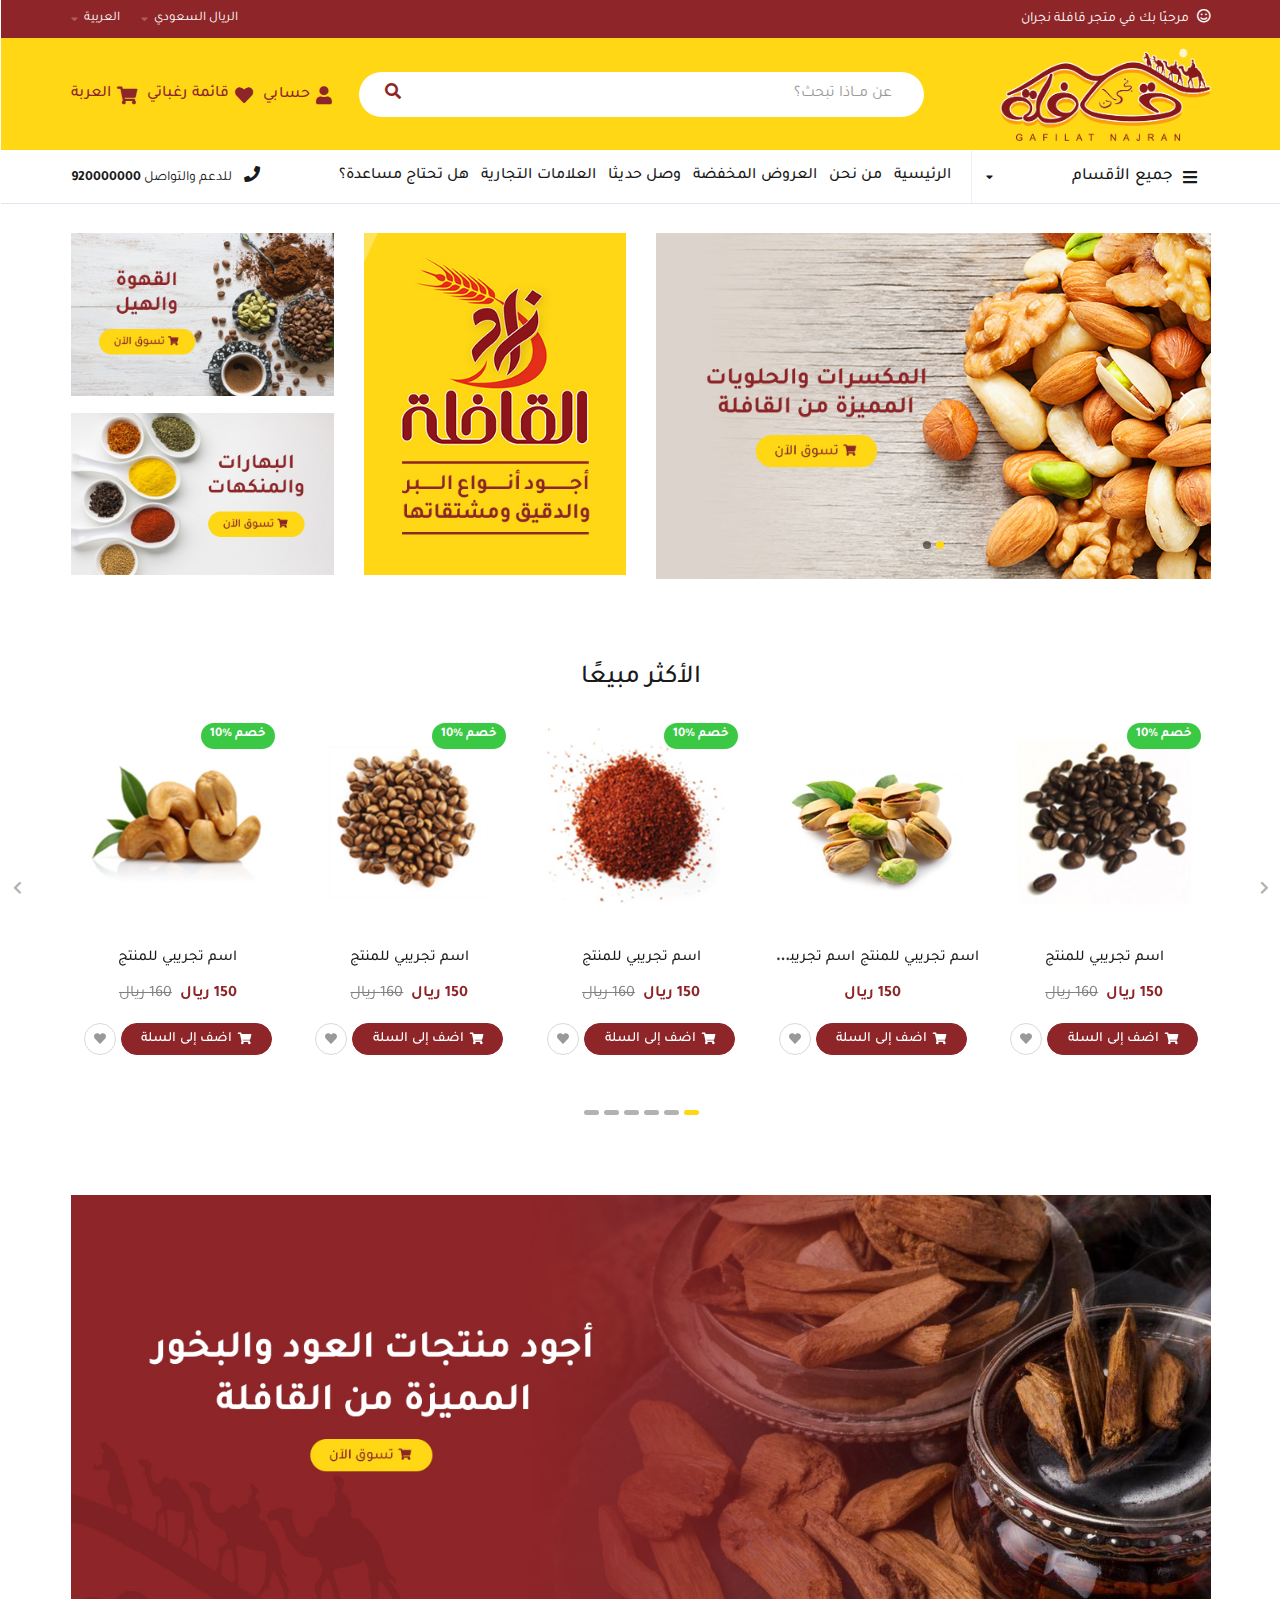
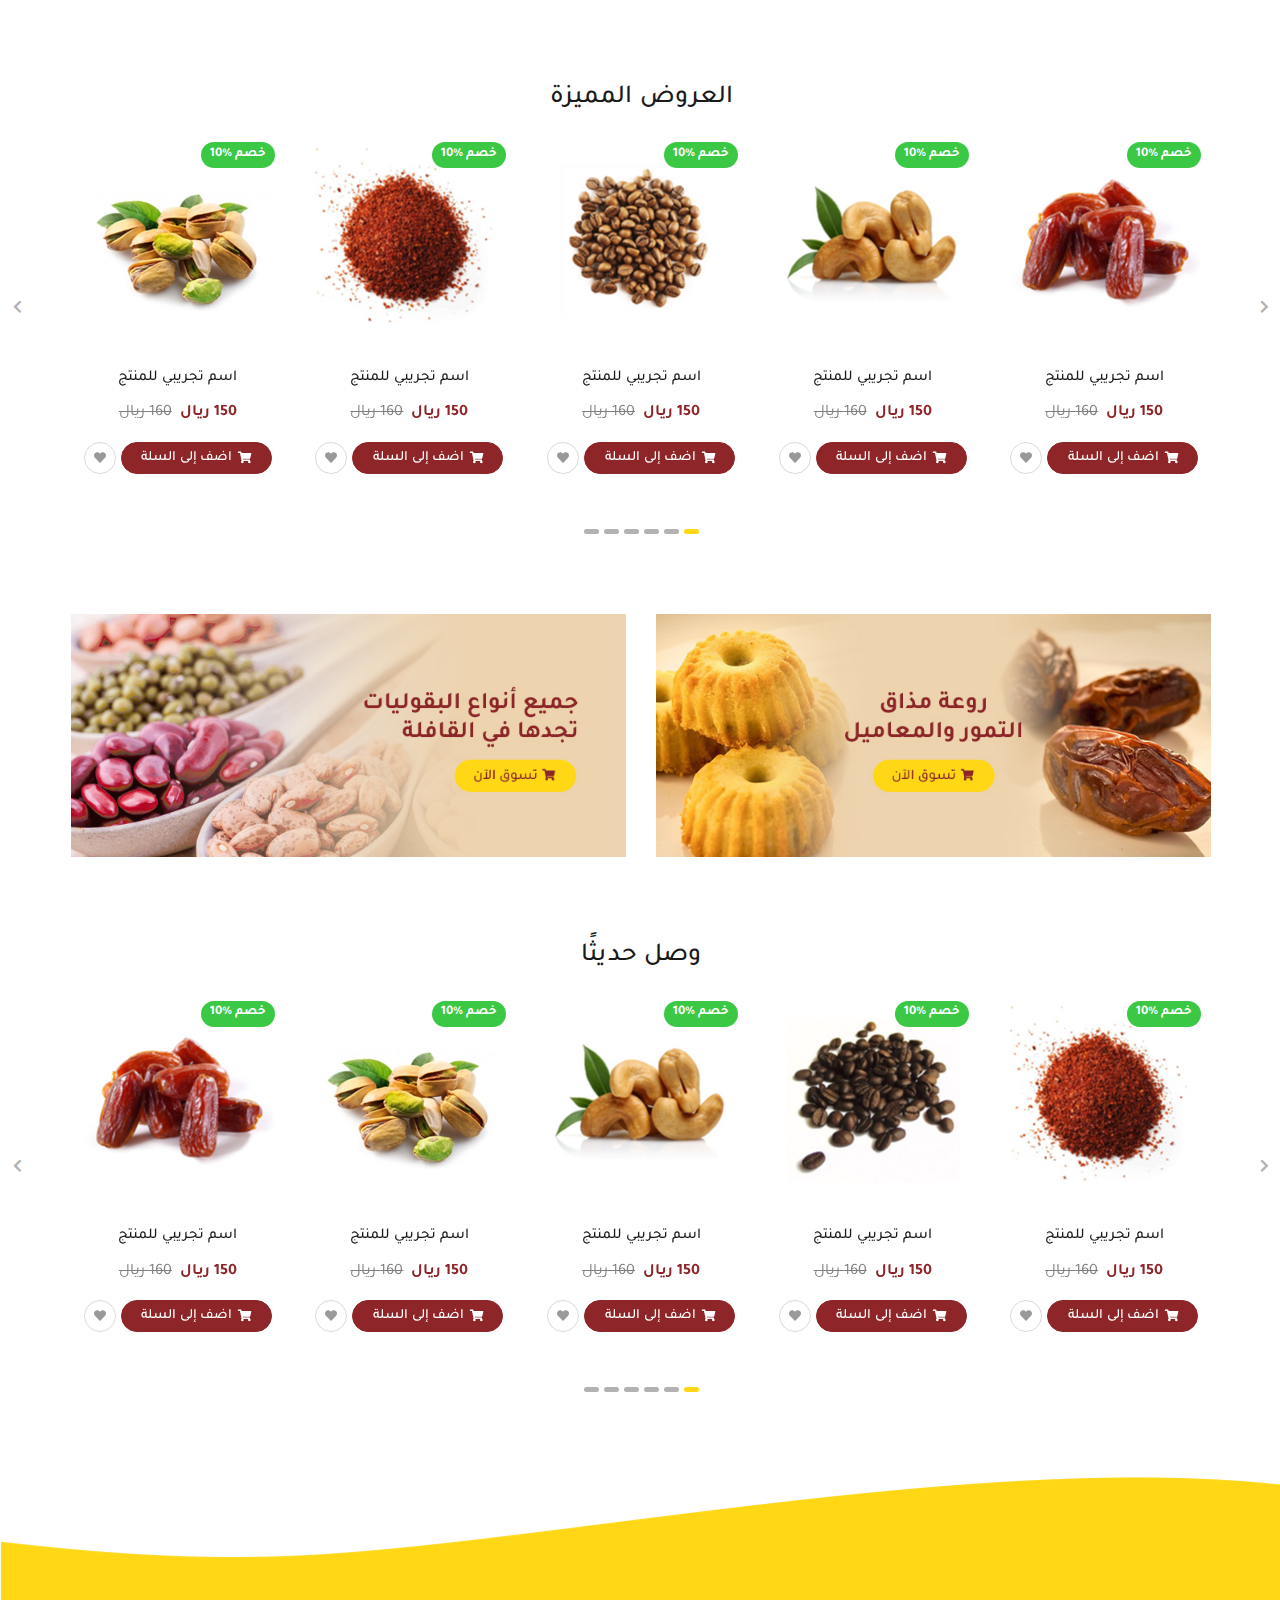
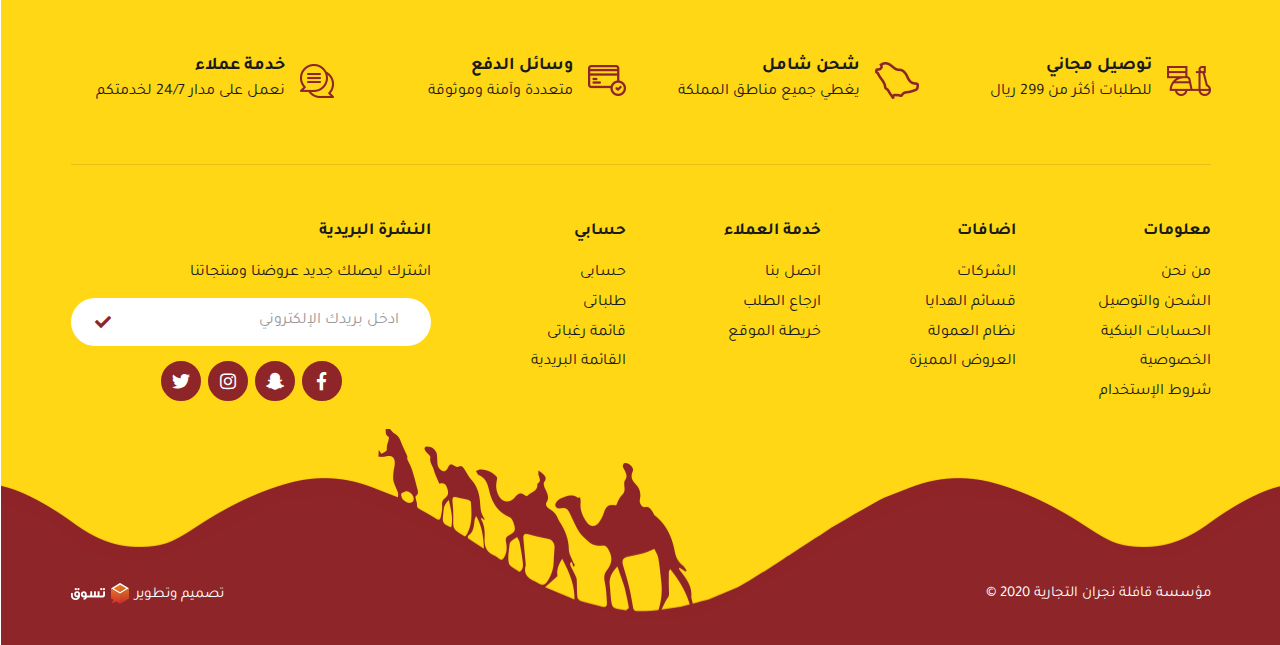
==== index.html @ 76beabeb "1st commit" ====
<!DOCTYPE HTML>
<HTML dir="rtl" lang="ar">

<head>
  <meta charset="UTF-8" />
  <meta name="viewport" content="width=device-width, initial-scale=1, shrink-to-fit=no, user-scalable=no" />
  <title>قافلة نجران</title>
  <link rel='shortcut icon' type='img/png' href='images/fav.png' />
  <link rel="stylesheet" href="css/bootstrap.min.css" />
  <link rel="stylesheet" href="css/bootstrap-rtl.min.css" />
  <link rel="stylesheet" href="css/swiper.min.css" />
  <link rel="stylesheet" href="css/fontawesome.min.css" />
  <link rel="stylesheet" href="css/main.css" />
</head>

<body class="overflow">
  <div class="mo-overlay"></div>
  <!-- Start preloader -->
  <div class="pre-loader">
    <div class="content"><img src="images/logo.png" alt="logo" />
      <div class="progress-bar"><span class="bar"><span class="progress"></span></span></div>
    </div>
  </div>
  <!-- End preloader -->

  <!-- Start Header -->
  <header>
    <div class="topBar-cont">
      <div class="container">
        <div class="topBar">
          <span class="hint">
            <i class="far fa-smile"></i>
            مرحبًا بك في متجر قافلة نجران
          </span>
          <div class="top-settings">
            <div class="top-setting curr">
              <span class="setting-anchor">الريال السعودي</span>
              <div class="top-dropDown">
                <a href="#!" class="drop-link fixall">الريال سعودي</a>
                <a href="#!" class="drop-link fixall">الدرهم إماراتي</a>
                <a href="#!" class="drop-link fixall">الدولار أمريكي</a>
                <a href="#!" class="drop-link fixall">اليورو</a>
              </div>
            </div>
            <div class="top-setting lang">
              <span class="setting-anchor">العربية</span>
              <div class="top-dropDown">
                <a href="index.html" class="drop-link fixall">العربية</a>
                <a href="index-en.html" class="drop-link fixall">English</a>
              </div>
            </div>
          </div>
        </div>
      </div>
    </div>
    <div class="container">
      <div class="header">
        <a href="#!" class="logo"><img src="images/logo.png" class="img-responsive"></a>

        <div class="search-form">
          <span class="fas fa-times close-btn"></span>
          <div class="search-cont">
            <input type="text" class="search-input fixall" placeholder="عن مــاذا تبحث؟">
            <button class="fixall search-button"><i class="fas fa-search"></i></button>
          </div>
        </div>

        <div class="mo-user-nav">
          <a href="#!" class="user-anchor mo-search-icon fixall">
            <span class="fas fa-search"></span>
          </a>
          <div class=" mo-log-icon fixall">
            <div class="user-anchor">
              <i class="fas fa-user"></i>
              <span class="mo-text">حسابي</span>
            </div>
            <div class="setting-drop">
              <a href="#!" class="drop-text fixall">دخول</a>
              <a href="#!" class="drop-text fixall">تسجيل دخول</a>
            </div>
          </div>
          <a href="#!" class="user-anchor mo-fav-icon fixall">
            <span class="fas fa-heart"></span>
            <span class="mo-text">قائمة رغباتي</span>
          </a>
          <a href="#!" class="user-anchor mo-cart-icon fixall">
            <span class="fas fa-shopping-cart"></span>
            <span class="mo-text">العربة</span>
          </a>
        </div>
      </div>
    </div>

    <nav>
      <div class="container">
        <div class="nav-cont">
          <div class="top-settings">
            <div class="top-setting curr">
              <span class="setting-anchor">الريال السعودي</span>
              <div class="top-dropDown">
                <a href="#!" class="drop-link fixall">الريال سعودي</a>
                <a href="#!" class="drop-link fixall">الدرهم إماراتي</a>
                <a href="#!" class="drop-link fixall">الدولار أمريكي</a>
                <a href="#!" class="drop-link fixall">اليورو</a>
              </div>
            </div>
            <div class="top-setting lang">
              <span class="setting-anchor">العربية</span>
              <div class="top-dropDown">
                <a href="index.html" class="drop-link fixall">العربية</a>
                <a href="index-en.html" class="drop-link fixall">English</a>
              </div>
            </div>
          </div>
          <span class="fas fa-times menu-close"></span>
          <ul class="mo-navbar list-unstyled fixall">
            <li class="sub-cont">
              <span class="span-btn">
                <i class="fas fa-bars span-ico"></i>
                جميع الأقسام
              </span>
              <ul class="sub-ul fixall list-unstyled">
                <li class="sub-li sub2-cont">
                  <a href="#!" class="sub-a fixall">القهوه والهيل ومشتقاتها</a>

                  <div class="sub2-div">
                    <ul class="sub2-ul fixall list-unstyled">
                      <li class="sub2-li">
                        <a href="#!" class="sub2-a fixall">
                          القهوة التركية
                        </a>
                      </li>
                      <li class="sub2-li">
                        <a href="#!" class="sub2-a fixall">
                          القهوة العربية
                        </a>
                      </li>
                      <li class="sub2-li">
                        <a href="#!" class="sub2-a fixall">
                          ارابيكس
                        </a>
                      </li>
                      <li class="sub2-li">
                        <a href="#!" class="sub2-a fixall">
                          القهوة الكلاسكية
                        </a>
                      </li>
                      <li class="sub2-li">
                        <a href="#!" class="sub2-a fixall">
                          قهوة مثلجة
                        </a>
                      </li>
                      <li class="sub2-li">
                        <a href="#!" class="sub2-a fixall">
                          لإسبرسو
                        </a>
                      </li>
                      <li class="sub2-li">
                        <a href="#!" class="sub2-a fixall">
                          أمريكانو
                        </a>
                      </li>
                      <li class="sub2-li">
                        <a href="#!" class="sub2-a fixall">
                          كابتشينو
                        </a>
                      </li>
                      <li class="sub2-li">
                        <a href="#!" class="sub2-a fixall">
                          الموكا
                        </a>
                      </li>
                      <li class="sub2-li">
                        <a href="#!" class="sub2-a fixall">
                          لاتيه
                        </a>
                      </li>
                      <li class="sub2-li">
                        <a href="#!" class="sub2-a fixall">
                          ريستريتو
                        </a>
                      </li>
                      <li class="sub2-li">
                        <a href="#!" class="sub2-a fixall">
                          دوبيو
                        </a>
                      </li>
                      <li class="sub2-li">
                        <a href="#!" class="sub2-a fixall">
                          كافيه أوليه
                        </a>
                      </li>
                      <li class="sub2-li">
                        <a href="#!" class="sub2-a fixall">
                          العاج الأسود
                        </a>
                      </li>
                      <li class="sub2-li">
                        <a href="#!" class="sub2-a fixall">
                          القهوة الفيتنامية
                        </a>
                      </li>
                      <li class="sub2-li">
                        <a href="#!" class="sub2-a fixall">
                          القهوة الأثيوبية
                        </a>
                      </li>
                    </ul>
                    <div class="sub2-img">
                      <div class="img-here">
                        <img src="images/mega.jpg" class="img-responsive">
                      </div>
                    </div>
                  </div>
                </li>
                <li class="sub-li sub2-cont">
                  <a href="#!" class="sub-a fixall">الزبيب والمكسرات والحلويات</a>

                  <div class="sub2-div">
                    <ul class="sub2-ul fixall list-unstyled">
                      <li class="sub2-li">
                        <a href="#!" class="sub2-a fixall">
                          القهوة التركية
                        </a>
                      </li>
                      <li class="sub2-li">
                        <a href="#!" class="sub2-a fixall">
                          القهوة العربية
                        </a>
                      </li>
                      <li class="sub2-li">
                        <a href="#!" class="sub2-a fixall">
                          ارابيكس
                        </a>
                      </li>
                      <li class="sub2-li">
                        <a href="#!" class="sub2-a fixall">
                          القهوة الكلاسكية
                        </a>
                      </li>
                      <li class="sub2-li">
                        <a href="#!" class="sub2-a fixall">
                          قهوة مثلجة
                        </a>
                      </li>
                      <li class="sub2-li">
                        <a href="#!" class="sub2-a fixall">
                          لإسبرسو
                        </a>
                      </li>
                      <li class="sub2-li">
                        <a href="#!" class="sub2-a fixall">
                          أمريكانو
                        </a>
                      </li>
                      <li class="sub2-li">
                        <a href="#!" class="sub2-a fixall">
                          كابتشينو
                        </a>
                      </li>
                    </ul>
                    <div class="sub2-img">
                      <div class="img-here">
                        <img src="images/mega.jpg" class="img-responsive">
                      </div>
                    </div>
                  </div>
                </li>
                <li class="sub-li">
                  <a href="#!" class="sub-a fixall">البهارات والمنكهات</a>
                </li>
                <li class="sub-li">
                  <a href="#!" class="sub-a fixall">العود والبخور</a>
                </li>
                <li class="sub-li">
                  <a href="#!" class="sub-a fixall">التمور والمعاميل ومشتقاتها</a>
                </li>
                <li class="sub-li">
                  <a href="#!" class="sub-a fixall">زاد القافله</a>
                </li>
                <li class="sub-li">
                  <a href="#!" class="sub-a fixall">البقوليات</a>
                </li>
                <li class="sub-li">
                  <a href="#!" class="sub-a fixall">منتجات أخرى</a>
                </li>
              </ul>
            </li>
            <li class="nav-li">
              <a href="#!" class="nav-a fixall">
                الرئيسية
              </a>
            </li>
            <li class="nav-li">
              <a href="#!" class="nav-a fixall">
                من نحن
              </a>
            </li>
            <li class="nav-li">
              <a href="#!" class="nav-a fixall">
                العروض المخفضة
              </a>
            </li>
            <li class="nav-li">
              <a href="#!" class="nav-a fixall">
                وصل حديثا
              </a>
            </li>
            <li class="nav-li">
              <a href="#!" class="nav-a fixall">
                العلامات التجارية
              </a>
            </li>
            <li class="nav-li">
              <a href="#!" class="nav-a fixall">
                هل تحتاج مساعدة؟
              </a>
            </li>
          </ul>
          <div class="hot-div">
            <i class="fas fa-phone"></i>
            للدعم والتواصل
            <a href="tel:920000000" class="hot-a fixall">
              920000000
            </a>
          </div>
        </div>
      </div>
    </nav>
  </header>
  <!-- End Header -->
  <div class="menu-cont">
    <div class="container">
      <div class="menu-flex">
        <div class="menu-btn">
          <i class="fas fa-bars"></i>
          القائمة الرئيسية
        </div>
        <div class="hot-div">
          <a href="tel:920000000" class="hot-a fixall">
            <i class="fas fa-phone"></i>
            920000000
          </a>
        </div>
      </div>
    </div>
  </div>
  <!-- start main -->
  <main>
    <div class="container">
      <div class="main-div">
        <div class="row">
          <div class="col-lg-6">
            <div class="main-slider-sec">
              <div class="main-slider">
                <div class="swiper-container">
                  <div class="swiper-wrapper">
                    <div class="swiper-slide">
                      <a href="#!" class="fixall main-slide">
                        <img src="images/slider.jpg" class="img-responsive">
                      </a>
                    </div>
                    <div class="swiper-slide">
                      <a href="#!" class="fixall main-slide">
                        <img src="images/slider.jpg" class="img-responsive">
                      </a>
                    </div>
                  </div>
                </div>

                <div class="swiper-pagination"></div>


              </div>
            </div>
          </div>
          <div class="col-lg-6 col-xs-12">
            <div class="banners-grid">
              <div class="banner-cont">
                <a href="#!" class="banner"><img src="images/banner1.jpg" class="img-responsive"></a>
              </div>
              <div class="banners-col">
                <a href="#!" class="banner"><img src="images/banner2.jpg" class="img-responsive"></a>
                <a href="#!" class="banner"><img src="images/banner3.jpg" class="img-responsive"></a>
              </div>
            </div>
          </div>
        </div>
      </div>
    </div>
  </main>
  <!-- end main -->

  <!-- Start products -->
  <section class="products-slider-sec">
    <div class="container">
      <h2 class="sec-title fixall">الأكثر مبيعًا</h2>
    </div>
    <div class="container">
      <div class=" products-slider bestSeller">
        <div class="swiper-container">
          <div class="swiper-wrapper">
            <div class="swiper-slide">
              <div class="product">
                <div class="img-here">
                  <a href="#!" class="pro-img fixall">
                    <img src="images/pro1.jpg" class="img-responsive">
                  </a>
                </div>
                <div class="pro-info">
                  <h3 class="pro-name fixall">
                    <a href="#!" class="fixall">اسم تجريبي للمنتج</a>
                  </h3>
                  <div class="mo-prices">
                    <span class="mo-price">150 ريال</span>
                    <span class="mo-oldprice">160 ريال</span>
                  </div>
                  <div class="tools">
                    <a href="#!" class="add-to mo-addToCart fixall">
                      <i class="fas fa-shopping-cart"></i>
                      <span class="mo-text">اضف إلى السلة</span>
                    </a>
                    <a href="#!" class="add-to mo-addToFav fixall">
                      <i class="fas fa-heart"></i>
                    </a>
                  </div>
                  <div class="sale-cont">
                    <span class="mo-sale">خصم %10</span>
                  </div>
                </div>
              </div>
            </div>
            <div class="swiper-slide">
              <div class="product">
                <div class="img-here">
                  <a href="#!" class="pro-img fixall">
                    <img src="images/pro2.jpg" class="img-responsive">
                  </a>
                </div>
                <div class="pro-info">
                  <h3 class="pro-name fixall">
                    <a href="#!" class="fixall">اسم تجريبي للمنتج اسم تجريبي للمنتج اسم تجريبي للمنتج</a>
                  </h3>
                  <div class="mo-prices">
                    <span class="mo-price">150 ريال</span>
                  </div>
                  <div class="tools">
                    <a href="#!" class="add-to mo-addToCart fixall">
                      <i class="fas fa-shopping-cart"></i>
                      <span class="mo-text">اضف إلى السلة</span>
                    </a>
                    <a href="#!" class="add-to mo-addToFav fixall">
                      <i class="fas fa-heart"></i>
                    </a>
                  </div>
                </div>
              </div>
            </div>
            <div class="swiper-slide">
              <div class="product">
                <div class="img-here">
                  <a href="#!" class="pro-img fixall">
                    <img src="images/pro3.jpg" class="img-responsive">
                  </a>
                </div>
                <div class="pro-info">
                  <h3 class="pro-name fixall">
                    <a href="#!" class="fixall">اسم تجريبي للمنتج</a>
                  </h3>
                  <div class="mo-prices">
                    <span class="mo-price">150 ريال</span>
                    <span class="mo-oldprice">160 ريال</span>
                  </div>
                  <div class="tools">
                    <a href="#!" class="add-to mo-addToCart fixall">
                      <i class="fas fa-shopping-cart"></i>
                      <span class="mo-text">اضف إلى السلة</span>
                    </a>
                    <a href="#!" class="add-to mo-addToFav fixall">
                      <i class="fas fa-heart"></i>
                    </a>
                  </div>
                  <div class="sale-cont">
                    <span class="mo-sale">خصم %10</span>
                  </div>
                </div>
              </div>
            </div>
            <div class="swiper-slide">
              <div class="product">
                <div class="img-here">
                  <a href="#!" class="pro-img fixall">
                    <img src="images/pro4.jpg" class="img-responsive">
                  </a>
                </div>
                <div class="pro-info">
                  <h3 class="pro-name fixall">
                    <a href="#!" class="fixall">اسم تجريبي للمنتج</a>
                  </h3>
                  <div class="mo-prices">
                    <span class="mo-price">150 ريال</span>
                    <span class="mo-oldprice">160 ريال</span>
                  </div>
                  <div class="tools">
                    <a href="#!" class="add-to mo-addToCart fixall">
                      <i class="fas fa-shopping-cart"></i>
                      <span class="mo-text">اضف إلى السلة</span>
                    </a>
                    <a href="#!" class="add-to mo-addToFav fixall">
                      <i class="fas fa-heart"></i>
                    </a>
                  </div>
                  <div class="sale-cont">
                    <span class="mo-sale">خصم %10</span>
                  </div>
                </div>
              </div>
            </div>
            <div class="swiper-slide">
              <div class="product">
                <div class="img-here">
                  <a href="#!" class="pro-img fixall">
                    <img src="images/pro5.jpg" class="img-responsive">
                  </a>
                </div>
                <div class="pro-info">
                  <h3 class="pro-name fixall">
                    <a href="#!" class="fixall">اسم تجريبي للمنتج</a>
                  </h3>
                  <div class="mo-prices">
                    <span class="mo-price">150 ريال</span>
                    <span class="mo-oldprice">160 ريال</span>
                  </div>
                  <div class="tools">
                    <a href="#!" class="add-to mo-addToCart fixall">
                      <i class="fas fa-shopping-cart"></i>
                      <span class="mo-text">اضف إلى السلة</span>
                    </a>
                    <a href="#!" class="add-to mo-addToFav fixall">
                      <i class="fas fa-heart"></i>
                    </a>
                  </div>
                  <div class="sale-cont">
                    <span class="mo-sale">خصم %10</span>
                  </div>
                </div>
              </div>
            </div>
            <div class="swiper-slide">
              <div class="product">
                <div class="img-here">
                  <a href="#!" class="pro-img fixall">
                    <img src="images/pro6.jpg" class="img-responsive">
                  </a>
                </div>
                <div class="pro-info">
                  <h3 class="pro-name fixall">
                    <a href="#!" class="fixall">اسم تجريبي للمنتج</a>
                  </h3>
                  <div class="mo-prices">
                    <span class="mo-price">150 ريال</span>
                    <span class="mo-oldprice">160 ريال</span>
                  </div>
                  <div class="tools">
                    <a href="#!" class="add-to mo-addToCart fixall">
                      <i class="fas fa-shopping-cart"></i>
                      <span class="mo-text">اضف إلى السلة</span>
                    </a>
                    <a href="#!" class="add-to mo-addToFav fixall">
                      <i class="fas fa-heart"></i>
                    </a>
                  </div>
                  <div class="sale-cont">
                    <span class="mo-sale">خصم %10</span>
                  </div>
                </div>
              </div>
            </div>
          </div>
        </div>
        <div class="swiper-pagination"></div>
        <div class="swiper-button-next fixall swiper-btn"><span class='fas fa-chevron-right'></span></div>
        <div class="swiper-button-prev fixall swiper-btn"><span class='fas fa-chevron-left'></span></div>
      </div>
    </div>
  </section>
  <!-- End products -->

  <!-- Start Banner -->
  <div class="SingleBanner-cont">
    <div class="container"><a href="#!" class="banner"><img src="images/banner4.jpg" class="img-responsive"></a></div>
  </div>
  <!-- End Banner -->

  <!-- Start products -->
  <section class="products-slider-sec">
    <div class="container">
      <h2 class="sec-title fixall">العروض المميزة</h2>
    </div>
    <div class="container">
      <div class=" products-slider offers">
        <div class="swiper-container">
          <div class="swiper-wrapper">
            <div class="swiper-slide">
              <div class="product">
                <div class="img-here">
                  <a href="#!" class="pro-img fixall">
                    <img src="images/pro6.jpg" class="img-responsive">
                  </a>
                </div>
                <div class="pro-info">
                  <h3 class="pro-name fixall">
                    <a href="#!" class="fixall">اسم تجريبي للمنتج</a>
                  </h3>
                  <div class="mo-prices">
                    <span class="mo-price">150 ريال</span>
                    <span class="mo-oldprice">160 ريال</span>
                  </div>
                  <div class="tools">
                    <a href="#!" class="add-to mo-addToCart fixall">
                      <i class="fas fa-shopping-cart"></i>
                      <span class="mo-text">اضف إلى السلة</span>
                    </a>
                    <a href="#!" class="add-to mo-addToFav fixall">
                      <i class="fas fa-heart"></i>
                    </a>
                  </div>
                  <div class="sale-cont">
                    <span class="mo-sale">خصم %10</span>
                  </div>
                </div>
              </div>
            </div>
            <div class="swiper-slide">
              <div class="product">
                <div class="img-here">
                  <a href="#!" class="pro-img fixall">
                    <img src="images/pro5.jpg" class="img-responsive">
                  </a>
                </div>
                <div class="pro-info">
                  <h3 class="pro-name fixall">
                    <a href="#!" class="fixall">اسم تجريبي للمنتج</a>
                  </h3>
                  <div class="mo-prices">
                    <span class="mo-price">150 ريال</span>
                    <span class="mo-oldprice">160 ريال</span>
                  </div>
                  <div class="tools">
                    <a href="#!" class="add-to mo-addToCart fixall">
                      <i class="fas fa-shopping-cart"></i>
                      <span class="mo-text">اضف إلى السلة</span>
                    </a>
                    <a href="#!" class="add-to mo-addToFav fixall">
                      <i class="fas fa-heart"></i>
                    </a>
                  </div>
                  <div class="sale-cont">
                    <span class="mo-sale">خصم %10</span>
                  </div>
                </div>
              </div>
            </div>
            <div class="swiper-slide">
              <div class="product">
                <div class="img-here">
                  <a href="#!" class="pro-img fixall">
                    <img src="images/pro4.jpg" class="img-responsive">
                  </a>
                </div>
                <div class="pro-info">
                  <h3 class="pro-name fixall">
                    <a href="#!" class="fixall">اسم تجريبي للمنتج</a>
                  </h3>
                  <div class="mo-prices">
                    <span class="mo-price">150 ريال</span>
                    <span class="mo-oldprice">160 ريال</span>
                  </div>
                  <div class="tools">
                    <a href="#!" class="add-to mo-addToCart fixall">
                      <i class="fas fa-shopping-cart"></i>
                      <span class="mo-text">اضف إلى السلة</span>
                    </a>
                    <a href="#!" class="add-to mo-addToFav fixall">
                      <i class="fas fa-heart"></i>
                    </a>
                  </div>
                  <div class="sale-cont">
                    <span class="mo-sale">خصم %10</span>
                  </div>
                </div>
              </div>
            </div>
            <div class="swiper-slide">
              <div class="product">
                <div class="img-here">
                  <a href="#!" class="pro-img fixall">
                    <img src="images/pro3.jpg" class="img-responsive">
                  </a>
                </div>
                <div class="pro-info">
                  <h3 class="pro-name fixall">
                    <a href="#!" class="fixall">اسم تجريبي للمنتج</a>
                  </h3>
                  <div class="mo-prices">
                    <span class="mo-price">150 ريال</span>
                    <span class="mo-oldprice">160 ريال</span>
                  </div>
                  <div class="tools">
                    <a href="#!" class="add-to mo-addToCart fixall">
                      <i class="fas fa-shopping-cart"></i>
                      <span class="mo-text">اضف إلى السلة</span>
                    </a>
                    <a href="#!" class="add-to mo-addToFav fixall">
                      <i class="fas fa-heart"></i>
                    </a>
                  </div>
                  <div class="sale-cont">
                    <span class="mo-sale">خصم %10</span>
                  </div>
                </div>
              </div>
            </div>
            <div class="swiper-slide">
              <div class="product">
                <div class="img-here">
                  <a href="#!" class="pro-img fixall">
                    <img src="images/pro2.jpg" class="img-responsive">
                  </a>
                </div>
                <div class="pro-info">
                  <h3 class="pro-name fixall">
                    <a href="#!" class="fixall">اسم تجريبي للمنتج</a>
                  </h3>
                  <div class="mo-prices">
                    <span class="mo-price">150 ريال</span>
                    <span class="mo-oldprice">160 ريال</span>
                  </div>
                  <div class="tools">
                    <a href="#!" class="add-to mo-addToCart fixall">
                      <i class="fas fa-shopping-cart"></i>
                      <span class="mo-text">اضف إلى السلة</span>
                    </a>
                    <a href="#!" class="add-to mo-addToFav fixall">
                      <i class="fas fa-heart"></i>
                    </a>
                  </div>
                  <div class="sale-cont">
                    <span class="mo-sale">خصم %10</span>
                  </div>
                </div>
              </div>
            </div>
            <div class="swiper-slide">
              <div class="product">
                <div class="img-here">
                  <a href="#!" class="pro-img fixall">
                    <img src="images/pro1.jpg" class="img-responsive">
                  </a>
                </div>
                <div class="pro-info">
                  <h3 class="pro-name fixall">
                    <a href="#!" class="fixall">اسم تجريبي للمنتج</a>
                  </h3>
                  <div class="mo-prices">
                    <span class="mo-price">150 ريال</span>
                    <span class="mo-oldprice">160 ريال</span>
                  </div>
                  <div class="tools">
                    <a href="#!" class="add-to mo-addToCart fixall">
                      <i class="fas fa-shopping-cart"></i>
                      <span class="mo-text">اضف إلى السلة</span>
                    </a>
                    <a href="#!" class="add-to mo-addToFav fixall">
                      <i class="fas fa-heart"></i>
                    </a>
                  </div>
                  <div class="sale-cont">
                    <span class="mo-sale">خصم %10</span>
                  </div>
                </div>
              </div>
            </div>
          </div>
        </div>
        <div class="swiper-pagination"></div>
        <div class="swiper-button-next fixall swiper-btn"><span class='fas fa-chevron-right'></span></div>
        <div class="swiper-button-prev fixall swiper-btn"><span class='fas fa-chevron-left'></span></div>
      </div>
    </div>
  </section>
  <!-- End products -->

  <!-- Start Banner -->
  <div class="doubleBanner-cont">
    <div class="container">
      <div class="double-banner">
        <a href="#!" class="banner"><img src="images/banner5.jpg" class="img-responsive"></a>
        <a href="#!" class="banner"><img src="images/banner6.jpg" class="img-responsive"></a>
      </div>
    </div>
  </div>
  <!-- End Banner -->

  <!-- Start products -->
  <section class="products-slider-sec">
    <div class="container">
      <h2 class="sec-title fixall">وصل حديثًا</h2>
    </div>
    <div class="container">
      <div class=" products-slider new">
        <div class="swiper-container">
          <div class="swiper-wrapper">
            <div class="swiper-slide">
              <div class="product">
                <div class="img-here">
                  <a href="#!" class="pro-img fixall">
                    <img src="images/pro3.jpg" class="img-responsive">
                  </a>
                </div>
                <div class="pro-info">
                  <h3 class="pro-name fixall">
                    <a href="#!" class="fixall">اسم تجريبي للمنتج</a>
                  </h3>
                  <div class="mo-prices">
                    <span class="mo-price">150 ريال</span>
                    <span class="mo-oldprice">160 ريال</span>
                  </div>
                  <div class="tools">
                    <a href="#!" class="add-to mo-addToCart fixall">
                      <i class="fas fa-shopping-cart"></i>
                      <span class="mo-text">اضف إلى السلة</span>
                    </a>
                    <a href="#!" class="add-to mo-addToFav fixall">
                      <i class="fas fa-heart"></i>
                    </a>
                  </div>
                  <div class="sale-cont">
                    <span class="mo-sale">خصم %10</span>
                  </div>
                </div>
              </div>
            </div>
            <div class="swiper-slide">
              <div class="product">
                <div class="img-here">
                  <a href="#!" class="pro-img fixall">
                    <img src="images/pro1.jpg" class="img-responsive">
                  </a>
                </div>
                <div class="pro-info">
                  <h3 class="pro-name fixall">
                    <a href="#!" class="fixall">اسم تجريبي للمنتج</a>
                  </h3>
                  <div class="mo-prices">
                    <span class="mo-price">150 ريال</span>
                    <span class="mo-oldprice">160 ريال</span>
                  </div>
                  <div class="tools">
                    <a href="#!" class="add-to mo-addToCart fixall">
                      <i class="fas fa-shopping-cart"></i>
                      <span class="mo-text">اضف إلى السلة</span>
                    </a>
                    <a href="#!" class="add-to mo-addToFav fixall">
                      <i class="fas fa-heart"></i>
                    </a>
                  </div>
                  <div class="sale-cont">
                    <span class="mo-sale">خصم %10</span>
                  </div>
                </div>
              </div>
            </div>
            <div class="swiper-slide">
              <div class="product">
                <div class="img-here">
                  <a href="#!" class="pro-img fixall">
                    <img src="images/pro5.jpg" class="img-responsive">
                  </a>
                </div>
                <div class="pro-info">
                  <h3 class="pro-name fixall">
                    <a href="#!" class="fixall">اسم تجريبي للمنتج</a>
                  </h3>
                  <div class="mo-prices">
                    <span class="mo-price">150 ريال</span>
                    <span class="mo-oldprice">160 ريال</span>
                  </div>
                  <div class="tools">
                    <a href="#!" class="add-to mo-addToCart fixall">
                      <i class="fas fa-shopping-cart"></i>
                      <span class="mo-text">اضف إلى السلة</span>
                    </a>
                    <a href="#!" class="add-to mo-addToFav fixall">
                      <i class="fas fa-heart"></i>
                    </a>
                  </div>
                  <div class="sale-cont">
                    <span class="mo-sale">خصم %10</span>
                  </div>
                </div>
              </div>
            </div>
            <div class="swiper-slide">
              <div class="product">
                <div class="img-here">
                  <a href="#!" class="pro-img fixall">
                    <img src="images/pro2.jpg" class="img-responsive">
                  </a>
                </div>
                <div class="pro-info">
                  <h3 class="pro-name fixall">
                    <a href="#!" class="fixall">اسم تجريبي للمنتج</a>
                  </h3>
                  <div class="mo-prices">
                    <span class="mo-price">150 ريال</span>
                    <span class="mo-oldprice">160 ريال</span>
                  </div>
                  <div class="tools">
                    <a href="#!" class="add-to mo-addToCart fixall">
                      <i class="fas fa-shopping-cart"></i>
                      <span class="mo-text">اضف إلى السلة</span>
                    </a>
                    <a href="#!" class="add-to mo-addToFav fixall">
                      <i class="fas fa-heart"></i>
                    </a>
                  </div>
                  <div class="sale-cont">
                    <span class="mo-sale">خصم %10</span>
                  </div>
                </div>
              </div>
            </div>
            <div class="swiper-slide">
              <div class="product">
                <div class="img-here">
                  <a href="#!" class="pro-img fixall">
                    <img src="images/pro6.jpg" class="img-responsive">
                  </a>
                </div>
                <div class="pro-info">
                  <h3 class="pro-name fixall">
                    <a href="#!" class="fixall">اسم تجريبي للمنتج</a>
                  </h3>
                  <div class="mo-prices">
                    <span class="mo-price">150 ريال</span>
                    <span class="mo-oldprice">160 ريال</span>
                  </div>
                  <div class="tools">
                    <a href="#!" class="add-to mo-addToCart fixall">
                      <i class="fas fa-shopping-cart"></i>
                      <span class="mo-text">اضف إلى السلة</span>
                    </a>
                    <a href="#!" class="add-to mo-addToFav fixall">
                      <i class="fas fa-heart"></i>
                    </a>
                  </div>
                  <div class="sale-cont">
                    <span class="mo-sale">خصم %10</span>
                  </div>
                </div>
              </div>
            </div>
            <div class="swiper-slide">
              <div class="product">
                <div class="img-here">
                  <a href="#!" class="pro-img fixall">
                    <img src="images/pro4.jpg" class="img-responsive">
                  </a>
                </div>
                <div class="pro-info">
                  <h3 class="pro-name fixall">
                    <a href="#!" class="fixall">اسم تجريبي للمنتج</a>
                  </h3>
                  <div class="mo-prices">
                    <span class="mo-price">150 ريال</span>
                    <span class="mo-oldprice">160 ريال</span>
                  </div>
                  <div class="tools">
                    <a href="#!" class="add-to mo-addToCart fixall">
                      <i class="fas fa-shopping-cart"></i>
                      <span class="mo-text">اضف إلى السلة</span>
                    </a>
                    <a href="#!" class="add-to mo-addToFav fixall">
                      <i class="fas fa-heart"></i>
                    </a>
                  </div>
                  <div class="sale-cont">
                    <span class="mo-sale">خصم %10</span>
                  </div>
                </div>
              </div>
            </div>
          </div>
        </div>
        <div class="swiper-pagination"></div>
        <div class="swiper-button-next fixall swiper-btn"><span class='fas fa-chevron-right'></span></div>
        <div class="swiper-button-prev fixall swiper-btn"><span class='fas fa-chevron-left'></span></div>
      </div>
    </div>
  </section>
  <!-- End products -->

  <!-- Start features -->
  <div class="feats-cont">
    <div class="container">
      <div class="feats">
        <div class="row">
          <div class="col-md-3">
            <div class="feat">
              <div class="feat-img"><img src="images/feat1.png" class="img-responsive"></div>
              <div class="feat-info">
                <h5 class="feat-title fixall">توصيل مجاني</h5>
                <p class="feat-desc fixall">
                  للطلبات أكثر من 299 ريال
                </p>
              </div>
            </div>
          </div>
          <div class="col-md-3">
            <div class="feat">
              <div class="feat-img"><img src="images/feat2.png" class="img-responsive"></div>
              <div class="feat-info">
                <h5 class="feat-title fixall">شحن شامل</h5>
                <p class="feat-desc fixall">
                  يغطي جميع مناطق المملكة
                </p>
              </div>
            </div>
          </div>
          <div class="col-md-3">
            <div class="feat">
              <div class="feat-img"><img src="images/feat3.png" class="img-responsive"></div>
              <div class="feat-info">
                <h5 class="feat-title fixall">وسائل الدفع</h5>
                <p class="feat-desc fixall">
                  متعددة وآمنة وموثوقة
                </p>
              </div>
            </div>
          </div>
          <div class="col-md-3">
            <div class="feat">
              <div class="feat-img"><img src="images/feat4.png" class="img-responsive"></div>
              <div class="feat-info">
                <h5 class="feat-title fixall">خدمة عملاء</h5>
                <p class="feat-desc fixall">
                  نعمل على مدار 24/7 لخدمتكم
                </p>
              </div>
            </div>
          </div>
        </div>
        <div class="swiper-pagination"></div>
      </div>
    </div>
  </div>
  <!-- End features -->

  <!-- start footer -->
  <footer>
    <div class="container">
      <div class="footer">
        <div class="row">
          <div class="col-md-2 col-sm-3 col-xs-12">
            <div class="nav-foot-cont">
              <h3 class="fixall nav-foot-header foot-header">معلومات</h3>
              <ul class="nav-foot fixall list-unstyled">
                <li class="nav-foot-li fixall"><a href="#!" class="nav-foot-link fixall">من نحن</a></li>
                <li class="nav-foot-li fixall"><a href="#!" class="nav-foot-link fixall">الشحن والتوصيل</a></li>
                <li class="nav-foot-li fixall"><a href="#!" class="nav-foot-link fixall">الحسابات البنكية</a></li>
                <li class="nav-foot-li fixall"><a href="#!" class="nav-foot-link fixall">الخصوصية</a></li>
                <li class="nav-foot-li fixall"><a href="#!" class="nav-foot-link fixall">شروط الإستخدام</a></li>
              </ul>
            </div>
          </div>
          <div class="col-md-2 col-sm-3 col-xs-12">
            <div class="nav-foot-cont">
              <h3 class="fixall nav-foot-header foot-header">اضافات</h3>
              <ul class="nav-foot fixall list-unstyled">
                <li class="nav-foot-li fixall"><a href="#!" class="nav-foot-link fixall">الشركات</a></li>
                <li class="nav-foot-li fixall"><a href="#!" class="nav-foot-link fixall">قسائم الهدايا</a></li>
                <li class="nav-foot-li fixall"><a href="#!" class="nav-foot-link fixall">نظام العمولة</a></li>
                <li class="nav-foot-li fixall"><a href="#!" class="nav-foot-link fixall">العروض المميزة</a></li>
              </ul>
            </div>
          </div>
          <div class="col-md-2 col-sm-3 col-xs-12">
            <div class="nav-foot-cont">
              <h3 class="fixall nav-foot-header foot-header">خدمة العملاء</h3>
              <ul class="nav-foot fixall list-unstyled">
                <li class="nav-foot-li fixall"><a href="#!" class="nav-foot-link fixall">اتصل بنا</a></li>
                <li class="nav-foot-li fixall"><a href="#!" class="nav-foot-link fixall">ارجاع الطلب</a></li>
                <li class="nav-foot-li fixall"><a href="#!" class="nav-foot-link fixall">خريطة الموقع</a></li>
              </ul>
            </div>
          </div>
          <div class="col-md-2 col-sm-3 col-xs-12">
            <div class="nav-foot-cont">
              <h3 class="fixall nav-foot-header foot-header">حسابي</h3>
              <ul class="nav-foot fixall list-unstyled">
                <li class="nav-foot-li fixall"><a href="#!" class="nav-foot-link fixall">حسابى</a></li>
                <li class="nav-foot-li fixall"><a href="#!" class="nav-foot-link fixall">طلباتى</a></li>
                <li class="nav-foot-li fixall"><a href="#!" class="nav-foot-link fixall">قائمة رغباتى</a></li>
                <li class="nav-foot-li fixall"><a href="#!" class="nav-foot-link fixall">القائمة البريدية</a></li>
              </ul>
            </div>
          </div>
          <div class="col-md-4 col-xs-12">
            <div class="news-letter">
              <h3 class="fixall news-header foot-header">النشرة البريدية</h3>
              <p class="fixall news-subhead">اشترك ليصلك جديد عروضنا ومنتجاتنا</p>
              <div class="newsletter-cont">
                <input type="email" class="fixall newsletter-input" placeholder="ادخل بريدك الإلكتروني">
                <button class="fixall newsletter-button"><i class="fas fa-check"></i></button>
              </div>
            </div>
            <div class="social">
              <a href="#!" class="social-link fixall"><i class="fab fa-facebook-f"></i></a>
              <a href="#!" class="social-link fixall"><i class="fab fa-snapchat-ghost"></i></a>
              <a href="#!" class="social-link fixall"><i class="fab fa-instagram"></i></a>
              <a href="#!" class="social-link fixall"><i class="fab fa-twitter"></i></a>
            </div>
          </div>
        </div>
      </div>
    </div>

    <img src="images/bg-xsshape.png" class="img-responsive footer-shape">
    <div class="last-footer">
      <div class="container">
        <div class="copyright">
          <div class="client-rights">مؤسسة قافلة نجران التجارية 2020 ©</div>
          <div class="tasawk">تصميم وتطوير<a href="https://tasawk.com.sa" class="fixall"><img
                src="images/tasawk.png"></a></div>
        </div>
      </div>
    </div>
  </footer>
  <!-- end footer -->
  <script src="js/jquery-2.2.1.min.js"> </script>
  <script src="js/bootstrap.min.js"></script>
  <script src="js/swiper.min.js"></script>
  <script src="js/main.js"></script>
</body>

</HTML>
---- css/main.css ----
@-webkit-keyframes vibe {
  0%,
  100% {
    -webkit-transform: translateY(0);
    transform: translateY(0);
  }
  25% {
    -webkit-transform: translateY(-4px);
    transform: translateY(-4px);
  }
  50% {
    -webkit-transform: translateY(4px);
    transform: translateY(4px);
  }
  75% {
    -webkit-transform: translateY(-4px);
    transform: translateY(-4px);
  }
}

@keyframes vibe {
  0%,
  100% {
    -webkit-transform: translateY(0);
    transform: translateY(0);
  }
  25% {
    -webkit-transform: translateY(-4px);
    transform: translateY(-4px);
  }
  50% {
    -webkit-transform: translateY(4px);
    transform: translateY(4px);
  }
  75% {
    -webkit-transform: translateY(-4px);
    transform: translateY(-4px);
  }
}

@-webkit-keyframes shape {
  0% {
    left: -100%;
    opacity: 0;
  }
  100% {
    left: 100%;
  }
}

@keyframes shape {
  0% {
    left: -100%;
    opacity: 0;
  }
  100% {
    left: 100%;
  }
}

@-webkit-keyframes flip {
  0% {
    -webkit-transform: scaleX(1);
            transform: scaleX(1);
  }
  50% {
    -webkit-transform: scaleX(-1);
            transform: scaleX(-1);
  }
  100% {
    -webkit-transform: scaleX(1);
            transform: scaleX(1);
  }
}

@keyframes flip {
  0% {
    -webkit-transform: scaleX(1);
            transform: scaleX(1);
  }
  50% {
    -webkit-transform: scaleX(-1);
            transform: scaleX(-1);
  }
  100% {
    -webkit-transform: scaleX(1);
            transform: scaleX(1);
  }
}

@-webkit-keyframes shine {
  100% {
    left: 125%;
  }
}

@keyframes shine {
  100% {
    left: 125%;
  }
}

.fixall {
  margin: 0;
  border: none;
  outline: none;
  -webkit-box-shadow: none;
          box-shadow: none;
  padding: 0;
  text-decoration: none;
}

.fixall:hover, .fixall:focus {
  outline: none;
  -webkit-box-shadow: none;
          box-shadow: none;
  text-decoration: none;
}

body {
  position: relative;
  font-family: tajawal;
  font-weight: normal;
}

body::-webkit-scrollbar {
  background-color: #fff;
  width: 7px;
  height: 0px;
}

body::-webkit-scrollbar-thumb {
  background-color: #8e2528;
}

html {
  scrollbar-width: thin;
  scrollbar-color: #8e2528 #fff;
}

input::-webkit-outer-spin-button,
input::-webkit-inner-spin-button {
  -webkit-appearance: none;
  margin: 0;
}

input[type=number] {
  -moz-appearance: textfield;
}

.overflow {
  overflow: hidden !important;
}

@media (min-width: 1500px) {
  .container {
    width: 1440px;
  }
}

@font-face {
  font-family: 'tajawal';
  src: url("../fonts/TAJAWAL/Tajawal-ExtraLight.woff2") format("woff2"), url("../fonts/TAJAWAL/Tajawal-ExtraLight.woff") format("woff"), url("../fonts/TAJAWAL/Tajawal-ExtraLight.ttf") format("truetype");
  font-weight: 200;
  font-style: normal;
}

@font-face {
  font-family: 'tajawal';
  src: url("../fonts/TAJAWAL/Tajawal-Light.woff2") format("woff2"), url("../fonts/TAJAWAL/Tajawal-Light.woff") format("woff"), url("../fonts/TAJAWAL/Tajawal-Light.ttf") format("truetype");
  font-weight: 300;
  font-style: normal;
}

@font-face {
  font-family: 'tajawal';
  src: url("../fonts/TAJAWAL/Tajawal-Regular.woff2") format("woff2"), url("../fonts/TAJAWAL/Tajawal-Regular.woff") format("woff"), url("../fonts/TAJAWAL/Tajawal-Regular.ttf") format("truetype");
  font-weight: normal;
  font-style: normal;
}

@font-face {
  font-family: 'tajawal';
  src: url("../fonts/TAJAWAL/Tajawal-Medium.woff2") format("woff2"), url("../fonts/TAJAWAL/Tajawal-Medium.woff") format("woff"), url("../fonts/TAJAWAL/Tajawal-Medium.ttf") format("truetype");
  font-weight: 500;
  font-style: normal;
}

@font-face {
  font-family: 'tajawal';
  src: url("../fonts/TAJAWAL/Tajawal-Bold.woff2") format("woff2"), url("../fonts/TAJAWAL/Tajawal-Bold.woff") format("woff"), url("../fonts/TAJAWAL/Tajawal-Bold.ttf") format("truetype");
  font-weight: bold;
  font-style: normal;
}

@font-face {
  font-family: 'tajawal';
  src: url("../fonts/TAJAWAL/Tajawal-ExtraBold.woff2") format("woff2"), url("../fonts/TAJAWAL/Tajawal-ExtraBold.woff") format("woff"), url("../fonts/TAJAWAL/Tajawal-ExtraBold.ttf") format("truetype");
  font-weight: 800;
  font-style: normal;
}

@font-face {
  font-family: 'tajawal';
  src: url("../fonts/TAJAWAL/Tajawal-Black.woff2") format("woff2"), url("../fonts/TAJAWAL/Tajawal-Black.woff") format("woff"), url("../fonts/TAJAWAL/Tajawal-Black.ttf") format("truetype");
  font-weight: 900;
  font-style: normal;
}

.search-form .close-btn {
  display: none;
  top: 50px;
  left: 50%;
  -webkit-transform: translateX(-50%);
          transform: translateX(-50%);
  position: absolute;
  -webkit-box-align: center;
      -ms-flex-align: center;
          align-items: center;
  -webkit-box-pack: center;
      -ms-flex-pack: center;
          justify-content: center;
  font-size: 24px;
  color: #fff;
  border-radius: 50%;
  cursor: pointer;
  -webkit-transition: all 0.3s ease-in-out;
  transition: all 0.3s ease-in-out;
  display: none;
}

.search-form .close-btn:hover {
  color: #8e2528;
}

@media (max-width: 991px) {
  .search-form {
    position: fixed;
    top: 0;
    left: 0;
    width: 100%;
    height: 100%;
    background-color: rgba(0, 0, 0, 0.5);
    z-index: 999;
    display: none;
  }
  .search-form .close-btn {
    display: -webkit-box;
    display: -ms-flexbox;
    display: flex;
  }
}

.search-cont {
  position: relative;
  height: 45px;
  width: 565px;
  margin: 0 auto;
  -webkit-transition: all 0.3s ease-in-out;
  transition: all 0.3s ease-in-out;
}

@media (min-width: 1500px) {
  .search-cont {
    width: 690px;
  }
}

@media (max-width: 1199px) {
  .search-cont {
    width: 440px;
  }
}

@media (max-width: 991px) {
  .search-cont {
    position: relative;
    width: calc(100% - 30px);
    margin: 120px auto;
    z-index: 99;
    visibility: hidden;
    opacity: 0;
    -webkit-transform: translateY(50px);
            transform: translateY(50px);
    -webkit-transition: all 0.4s ease-in-out;
    transition: all 0.4s ease-in-out;
  }
  .search-cont.open {
    visibility: visible;
    opacity: 1;
    -webkit-transform: translateY(0);
            transform: translateY(0);
  }
}

.search-input {
  border: 2px solid transparent;
  height: 100%;
  width: 100%;
  border-radius: 22.5px;
  padding: 0 30px;
  color: #1a1a1a;
  font-size: 16px;
  text-align: right;
  background-color: #fff;
  -webkit-transition: all 0.3s ease-in-out;
  transition: all 0.3s ease-in-out;
}

html[dir='ltr'] .search-input {
  text-align: left;
}

.search-input::-webkit-input-placeholder {
  color: #999999;
  text-align: right;
}

.search-input:-ms-input-placeholder {
  color: #999999;
  text-align: right;
}

.search-input::-ms-input-placeholder {
  color: #999999;
  text-align: right;
}

.search-input::placeholder {
  color: #999999;
  text-align: right;
}

html[dir='ltr'] .search-input::-webkit-input-placeholder {
  text-align: left;
}

html[dir='ltr'] .search-input:-ms-input-placeholder {
  text-align: left;
}

html[dir='ltr'] .search-input::-ms-input-placeholder {
  text-align: left;
}

html[dir='ltr'] .search-input::placeholder {
  text-align: left;
}

.search-input:focus {
  border-color: #8e2528;
}

.search-button {
  position: absolute;
  top: 50%;
  -webkit-transform: translateY(-50%);
          transform: translateY(-50%);
  left: 26px;
  font-size: 16px;
  color: #8e2528;
  background-color: transparent;
  -webkit-transition: all 0.3s ease-in-out;
  transition: all 0.3s ease-in-out;
}

html[dir='ltr'] .search-button {
  left: auto;
  right: 26px;
}

.search-button:hover {
  color: #ffd715;
}

.newsletter-cont {
  position: relative;
  height: 48px;
  width: 100%;
  -webkit-transition: all 0.3s ease-in-out;
  transition: all 0.3s ease-in-out;
}

.newsletter-button {
  position: absolute;
  top: 50%;
  -webkit-transform: translateY(-50%);
          transform: translateY(-50%);
  left: 24px;
  background-color: transparent;
  border: none;
  color: #8e2528;
  font-size: 16px;
  display: -webkit-box;
  display: -ms-flexbox;
  display: flex;
  -webkit-box-align: center;
      -ms-flex-align: center;
          align-items: center;
  -webkit-box-pack: center;
      -ms-flex-pack: center;
          justify-content: center;
  -webkit-transition: all 0.3s ease-in-out;
  transition: all 0.3s ease-in-out;
}

.newsletter-button:hover {
  color: #ffd715;
}

html[dir='ltr'] .newsletter-button {
  left: auto;
  right: 24px;
}

.newsletter-input {
  background-color: #fff;
  width: 100%;
  height: 100%;
  padding: 0 32px;
  border-radius: 25px;
  font-size: 16px;
  text-align: right;
  color: #1a1a1a;
  -webkit-transition: all 0.3s ease-in-out;
  transition: all 0.3s ease-in-out;
  border: none;
}

html[dir='ltr'] .newsletter-input {
  text-align: left;
}

.newsletter-input::-webkit-input-placeholder {
  text-align: right;
  color: #999999;
}

.newsletter-input:-ms-input-placeholder {
  text-align: right;
  color: #999999;
}

.newsletter-input::-ms-input-placeholder {
  text-align: right;
  color: #999999;
}

.newsletter-input::placeholder {
  text-align: right;
  color: #999999;
}

html[dir='ltr'] .newsletter-input::-webkit-input-placeholder {
  text-align: left;
}

html[dir='ltr'] .newsletter-input:-ms-input-placeholder {
  text-align: left;
}

html[dir='ltr'] .newsletter-input::-ms-input-placeholder {
  text-align: left;
}

html[dir='ltr'] .newsletter-input::placeholder {
  text-align: left;
}

nav {
  background-color: #fff;
  border-bottom: 1px solid #e2e5f1;
}

.nav-cont {
  display: -webkit-box;
  display: -ms-flexbox;
  display: flex;
  -webkit-box-align: center;
      -ms-flex-align: center;
          align-items: center;
  -webkit-box-pack: justify;
      -ms-flex-pack: justify;
          justify-content: space-between;
}

.mo-navbar {
  display: -webkit-box;
  display: -ms-flexbox;
  display: flex;
  -webkit-box-align: center;
      -ms-flex-align: center;
          align-items: center;
}

html[dir='ltr'] .nav-li {
  margin-right: 12px;
}

@media (min-width: 1500px) {
  html[dir='ltr'] .nav-li {
    margin-right: 22px;
  }
}

html[dir='ltr'] .nav-li:last-of-type {
  margin-right: 0;
}

html[dir='rtl'] .nav-li {
  margin-left: 12px;
}

@media (min-width: 1500px) {
  html[dir='rtl'] .nav-li {
    margin-left: 22px;
  }
}

html[dir='rtl'] .nav-li:last-of-type {
  margin-left: 0;
}

.nav-a {
  font-size: 16px;
  font-weight: 500;
  color: #1a1a1a;
  -webkit-transition: all 0.3s ease-in-out;
  transition: all 0.3s ease-in-out;
}

.nav-a:hover {
  color: #8e2528;
}

.hot-div {
  color: #1a1a1a;
}

@media (max-width: 1199px) {
  .hot-div {
    display: none;
  }
}

.hot-div i {
  font-size: 16px;
  width: 25px;
}

.hot-div a {
  font-weight: bold;
  color: #1a1a1a;
  -webkit-transition: all 0.3s ease-in-out;
  transition: all 0.3s ease-in-out;
}

.hot-div a:hover {
  color: #8e2528;
}

.mo-overlay {
  position: fixed;
  top: 0;
  bottom: 0;
  left: 0;
  right: 0;
  background-color: rgba(0, 0, 0, 0.2);
  z-index: 11;
  display: none;
}

.sub-cont {
  display: block;
  width: 240px;
  position: relative;
}

html[dir='ltr'] .sub-cont {
  border-right: 1px solid #f0f0f0;
  margin-right: 20px;
}

@media (min-width: 1500px) {
  html[dir='ltr'] .sub-cont {
    margin-right: 33px;
  }
}

html[dir='rtl'] .sub-cont {
  border-left: 1px solid #f0f0f0;
  margin-left: 20px;
}

@media (min-width: 1500px) {
  html[dir='rtl'] .sub-cont {
    margin-left: 33px;
  }
}

.span-btn {
  display: -webkit-box;
  display: -ms-flexbox;
  display: flex;
  -webkit-box-align: center;
      -ms-flex-align: center;
          align-items: center;
  padding: 0 14px;
  font-size: 17px;
  font-weight: 500;
  color: #1a1a1a;
  cursor: pointer;
  height: 53px;
  -webkit-transition: all 0.3s ease-in-out;
  transition: all 0.3s ease-in-out;
}

.span-btn .span-ico {
  width: 24px;
  font-size: 16px;
}

.span-btn::after {
  font-family: 'Font Awesome 5 Free';
  font-weight: 900;
  content: "\f0d7";
  font-size: 11px;
}

html[dir='ltr'] .span-btn::after {
  margin-left: auto;
}

html[dir='rtl'] .span-btn::after {
  margin-right: auto;
}

.span-btn:hover {
  color: #8e2528;
}

.sub-ul {
  position: absolute;
  background-color: #fff;
  top: 100%;
  width: 100%;
  left: 0;
  right: 0;
  z-index: 9;
  padding: 13px 11px 16px;
  display: none;
}

.sub-li {
  padding: 0 5px;
  width: 100%;
  border-bottom: 1px solid #ededf0;
  padding-bottom: 7px;
  margin-bottom: 6px;
}

.sub-li:last-of-type {
  border-bottom: none;
  padding-bottom: 0;
  margin-bottom: 0;
}

.sub-a {
  font-size: 16px;
  font-weight: 500;
  color: #1a1a1a;
  -webkit-transition: all 0.3s ease-in-out;
  transition: all 0.3s ease-in-out;
}

.sub-a:hover {
  color: #8e2528;
}

.sub2-cont .sub-a {
  width: 100%;
  display: -webkit-box;
  display: -ms-flexbox;
  display: flex;
  -webkit-box-align: center;
      -ms-flex-align: center;
          align-items: center;
  -webkit-box-pack: justify;
      -ms-flex-pack: justify;
          justify-content: space-between;
}

.sub2-cont .sub-a::after {
  font-family: 'Font Awesome 5 Free';
  font-weight: 900;
  content: "\f0d9";
  font-size: 10.5px;
  color: #b2b2b2;
  -webkit-transition: all 0.3s ease-in-out;
  transition: all 0.3s ease-in-out;
}

html[dir='ltr'] .sub2-cont .sub-a::after {
  content: "\f0da";
}

.sub2-cont:hover .sub-a {
  color: #8e2528;
}

.sub2-cont:hover .sub-a::after {
  color: #8e2528;
}

.sub2-cont:hover .sub2-div {
  -webkit-transform: none;
          transform: none;
  visibility: visible;
  opacity: 1;
}

.sub2-div {
  display: -webkit-box;
  display: -ms-flexbox;
  display: flex;
  padding: 16px 18px;
  position: absolute;
  height: 100%;
  top: 0;
  background-color: #fafafa;
  visibility: hidden;
  opacity: 0;
  -webkit-transition: all 0.3s ease-in-out;
  transition: all 0.3s ease-in-out;
}

html[dir='ltr'] .sub2-div {
  left: 100%;
  -webkit-transform: translateX(50px);
          transform: translateX(50px);
}

html[dir='rtl'] .sub2-div {
  right: 100%;
  -webkit-transform: translateX(-50px);
          transform: translateX(-50px);
}

.sub2-img {
  -webkit-box-flex: 1;
      -ms-flex-positive: 1;
          flex-grow: 1;
}

html[dir='ltr'] .sub2-img {
  margin-left: 75px;
}

html[dir='rtl'] .sub2-img {
  margin-right: 75px;
}

.sub2-img .img-here {
  width: 283px;
  padding-bottom: 95.7597173145%;
  background-color: #fff;
  display: -webkit-box;
  display: -ms-flexbox;
  display: flex;
  -webkit-box-align: center;
      -ms-flex-align: center;
          align-items: center;
  position: relative;
}

.sub2-img .img-here img {
  position: absolute;
  top: 0;
  left: 0;
  bottom: 0;
  right: 0;
  -o-object-fit: cover;
     object-fit: cover;
  width: 100%;
  height: 100%;
}

.sub2-ul {
  height: 100%;
  display: -webkit-box;
  display: -ms-flexbox;
  display: flex;
  -webkit-box-orient: vertical;
  -webkit-box-direction: normal;
      -ms-flex-direction: column;
          flex-direction: column;
  -ms-flex-wrap: wrap;
      flex-wrap: wrap;
  padding: 0 16px;
  width: 283px;
}

.sub2-li {
  display: -webkit-box;
  display: -ms-flexbox;
  display: flex;
  -webkit-box-align: center;
      -ms-flex-align: center;
          align-items: center;
  height: 32px;
  width: -webkit-max-content;
  width: -moz-max-content;
  width: max-content;
}

html[dir='ltr'] .sub2-li {
  margin-right: 60px;
}

html[dir='rtl'] .sub2-li {
  margin-left: 60px;
}

.sub2-a {
  white-space: nowrap;
  font-size: 15px;
  color: #808080;
  -webkit-transition: all 0.3s ease-in-out;
  transition: all 0.3s ease-in-out;
}

.sub2-a:hover {
  color: #8e2528;
}

.products-slider {
  position: relative;
}

.swiper-pagination {
  display: -webkit-box;
  display: -ms-flexbox;
  display: flex;
  -webkit-box-align: center;
      -ms-flex-align: center;
          align-items: center;
  -webkit-box-pack: center;
      -ms-flex-pack: center;
          justify-content: center;
  width: 100%;
  bottom: auto;
  position: relative;
  margin-top: 55px;
}

@media (max-width: 991px) {
  .swiper-pagination {
    display: none;
  }
}

.swiper-pagination .swiper-pagination-bullet {
  width: 15px;
  outline: none !important;
  height: 5px;
  border-radius: 2.5px;
  opacity: 1;
  background-color: #b2b2b2;
  margin: 0 2.5px;
  -webkit-transition: all 0.3s ease-in-out;
  transition: all 0.3s ease-in-out;
}

.swiper-pagination .swiper-pagination-bullet:hover {
  background-color: #ffd715;
}

.swiper-pagination .swiper-pagination-bullet.swiper-pagination-bullet-active {
  background-color: #ffd715;
}

.swiper-btn {
  display: -webkit-box;
  display: -ms-flexbox;
  display: flex;
  -webkit-box-align: center;
      -ms-flex-align: center;
          align-items: center;
  -webkit-box-pack: center;
      -ms-flex-pack: center;
          justify-content: center;
  width: auto;
  height: auto;
  font: 14px;
  color: #b2b2b2;
  -webkit-transition: all 0.3s ease-in-out;
  transition: all 0.3s ease-in-out;
  top: 168px;
  outline: none !important;
}

.swiper-btn::after {
  display: none;
}

.swiper-btn:hover {
  color: #8e2528;
}

@media (max-width: 1199px) {
  .swiper-btn {
    display: none;
  }
}

.swiper-button-prev,
.swiper-container-rtl .swiper-button-next {
  left: -58px;
  right: auto;
}

.swiper-button-next,
.swiper-container-rtl .swiper-button-prev {
  left: auto;
  right: -58px;
}

.main-slider {
  position: relative;
}

.main-slider .swiper-pagination {
  display: -webkit-box;
  display: -ms-flexbox;
  display: flex;
  -webkit-box-align: center;
      -ms-flex-align: center;
          align-items: center;
  -webkit-box-pack: center;
      -ms-flex-pack: center;
          justify-content: center;
  width: 100%;
  bottom: 30px;
  margin: 0;
  position: absolute;
}

@media (max-width: 991px) {
  .main-slider .swiper-pagination {
    bottom: 20px;
  }
}

.main-slider .swiper-pagination .swiper-pagination-bullet {
  width: 8px;
  height: 8px;
  opacity: 0.5;
  border-radius: 50%;
  background-color: #000;
  margin: 0 2.5px;
  -webkit-transition: all 0.3s ease-in-out;
  transition: all 0.3s ease-in-out;
}

.main-slider .swiper-pagination .swiper-pagination-bullet:hover {
  background-color: #ffd715;
  opacity: 1;
}

.main-slider .swiper-pagination .swiper-pagination-bullet.swiper-pagination-bullet-active {
  background-color: #ffd715;
  opacity: 1;
}

.main-slider .main-slide {
  width: 100%;
}

.main-slider .main-slide img {
  width: 100%;
}

.feats-cont .swiper-pagination {
  display: none;
  margin-top: 25px;
  bottom: auto;
}

@media (max-width: 991px) {
  .feats-cont .swiper-pagination {
    display: -webkit-box;
    display: -ms-flexbox;
    display: flex;
  }
}

.feats-cont .swiper-pagination .swiper-pagination-bullet {
  background-color: #000;
  opacity: 0.3;
}

.feats-cont .swiper-pagination .swiper-pagination-bullet:hover {
  background-color: #8e2528;
  opacity: 1;
}

.feats-cont .swiper-pagination .swiper-pagination-bullet.swiper-pagination-bullet-active {
  background-color: #8e2528;
  opacity: 1;
}

@media (max-width: 767px) {
  .nav-foot-cont {
    margin-bottom: 5px;
    padding: 10px 15px;
  }
}

.mo-panel {
  max-height: 0;
  overflow: hidden;
  -webkit-transition: all 0.5s ease-out;
  transition: all 0.5s ease-out;
  padding: 0 15px;
}

.mo-accordion {
  cursor: pointer;
  width: 100%;
  -webkit-transition: 0.4s;
  transition: 0.4s;
  display: -webkit-box;
  display: -ms-flexbox;
  display: flex;
  -webkit-box-align: center;
      -ms-flex-align: center;
          align-items: center;
  -webkit-box-pack: justify;
      -ms-flex-pack: justify;
          justify-content: space-between;
}

.mo-accordion:after {
  font-family: 'Font Awesome 5 Free';
  font-weight: 900;
  font-size: 14px;
  content: "\f078";
  -webkit-transition: 0.5s;
  transition: 0.5s;
}

.mo-accordion.active:after {
  -webkit-transform: rotate(180deg);
          transform: rotate(180deg);
}

@media (max-width: 767px) {
  .mo-accordion.nav-foot-header {
    margin-bottom: 0;
    display: -webkit-box;
    display: -ms-flexbox;
    display: flex;
    -webkit-box-align: center;
        -ms-flex-align: center;
            align-items: center;
    -webkit-box-pack: justify;
        -ms-flex-pack: justify;
            justify-content: space-between;
  }
}

.banner {
  position: relative;
  width: 100%;
  height: 100%;
  display: block;
  overflow: hidden;
}

.banner img {
  width: 100%;
  height: 100%;
  -o-object-fit: cover;
     object-fit: cover;
  -webkit-transition: all 0.3s ease-in-out;
  transition: all 0.3s ease-in-out;
}

.banner::before {
  position: absolute;
  top: 0;
  left: -75%;
  z-index: 2;
  display: block;
  content: '';
  width: 50%;
  height: 100%;
  background: -webkit-gradient(linear, left top, right top, from(rgba(255, 255, 255, 0)), to(rgba(255, 255, 255, 0.3)));
  background: linear-gradient(to right, rgba(255, 255, 255, 0) 0%, rgba(255, 255, 255, 0.3) 100%);
  -webkit-transform: skewX(-25deg);
  transform: skewX(-25deg);
  cursor: pointer;
}

.banner:hover::before {
  -webkit-animation: shine 0.7s ease forwards;
  animation: shine 0.7s ease forwards;
}

.banner:hover img {
  -webkit-transform: scale(1.1);
          transform: scale(1.1);
}

.banners-grid {
  display: -ms-grid;
  display: grid;
  -ms-grid-columns: 1fr 1fr;
      grid-template-columns: 1fr 1fr;
  gap: 30px;
}

@media (max-width: 1199px) {
  .banners-grid {
    gap: 20px;
    margin-top: 20px;
  }
}

@media (max-width: 767px) {
  .banners-grid {
    gap: 13px;
    margin-top: 15px;
  }
}

.banners-col {
  display: -webkit-box;
  display: -ms-flexbox;
  display: flex;
  -webkit-box-orient: vertical;
  -webkit-box-direction: normal;
      -ms-flex-direction: column;
          flex-direction: column;
  -webkit-box-align: center;
      -ms-flex-align: center;
          align-items: center;
  -webkit-box-pack: justify;
      -ms-flex-pack: justify;
          justify-content: space-between;
  height: 100%;
}

.banners-col .banner {
  height: auto;
}

.SingleBanner-cont {
  margin-top: 80px;
}

@media (max-width: 991px) {
  .SingleBanner-cont {
    margin-top: 50px;
  }
}

.double-banner {
  margin-top: 80px;
  display: -ms-grid;
  display: grid;
  gap: 30px;
  -ms-grid-columns: 1fr 1fr;
      grid-template-columns: 1fr 1fr;
}

@media (max-width: 991px) {
  .double-banner {
    -ms-grid-columns: unset;
        grid-template-columns: unset;
    gap: 16px;
    margin-top: 50px;
  }
}

.product {
  position: relative;
}

.product .img-here {
  padding-bottom: 102.803738318%;
  position: relative;
  overflow: hidden;
}

.product .img-here a {
  position: absolute;
  top: 50%;
  left: 50%;
  -webkit-transform: translate(-50%, -50%);
          transform: translate(-50%, -50%);
  width: -webkit-max-content;
  width: -moz-max-content;
  width: max-content;
}

.product .img-here a img {
  -webkit-transition: all 0.3s ease-in-out;
  transition: all 0.3s ease-in-out;
}

.product .img-here a:hover img {
  -webkit-transform: scale(0.95);
          transform: scale(0.95);
}

.product .pro-name {
  text-align: center;
  margin-top: 12px;
  margin-bottom: 12px;
  white-space: nowrap;
  overflow: hidden;
  text-overflow: ellipsis;
}

.product .pro-name a {
  color: #1a1a1a;
  font-size: 15px;
  white-space: nowrap;
  overflow: hidden;
  text-overflow: ellipsis;
  max-width: 100%;
  padding: 5px 0;
  -webkit-transition: all 0.3s ease-in-out;
  transition: all 0.3s ease-in-out;
}

.product .pro-name a:hover {
  color: #8e2528;
}

.product .mo-prices {
  display: -webkit-box;
  display: -ms-flexbox;
  display: flex;
  -webkit-box-align: center;
      -ms-flex-align: center;
          align-items: center;
  -webkit-box-pack: center;
      -ms-flex-pack: center;
          justify-content: center;
}

.product .mo-prices span {
  margin: 0 4px;
  font-size: 16px;
}

.product .mo-price {
  color: #8e2528;
  font-weight: bold;
}

.product .mo-oldprice {
  color: #808080;
  text-decoration: line-through;
}

.product .tools {
  display: -webkit-box;
  display: -ms-flexbox;
  display: flex;
  -webkit-box-pack: center;
      -ms-flex-pack: center;
          justify-content: center;
  margin-top: 17px;
}

.product .add-to {
  height: 32px;
  display: -webkit-box;
  display: -ms-flexbox;
  display: flex;
  -webkit-box-align: center;
      -ms-flex-align: center;
          align-items: center;
  -webkit-box-pack: center;
      -ms-flex-pack: center;
          justify-content: center;
  font-size: 12px;
  border-radius: 32px;
  border: 1px solid;
  margin: 0 2.5px;
  -webkit-transition: all 0.3s ease-in-out;
  transition: all 0.3s ease-in-out;
}

.product .add-to .mo-text {
  font-size: 14px;
  font-weight: 500;
}

html[dir='ltr'] .product .add-to .mo-text {
  margin-left: 6px;
}

html[dir='rtl'] .product .add-to .mo-text {
  margin-right: 6px;
}

.product .add-to.mo-addToCart {
  width: 151px;
  color: #fff;
  background-color: #8e2528;
  border-color: #8e2528;
}

.product .add-to.mo-addToFav {
  width: 32px;
  color: #999999;
  border-color: #d9d9d9;
}

.product .add-to:hover {
  color: #8e2528;
  background-color: #ffd715;
  border-color: #ffd715;
}

.product .mo-sale {
  position: absolute;
  top: 10px;
  right: 10px;
  background-color: #3ac845;
  height: 26px;
  display: -webkit-box;
  display: -ms-flexbox;
  display: flex;
  -webkit-box-align: center;
      -ms-flex-align: center;
          align-items: center;
  -webkit-box-pack: center;
      -ms-flex-pack: center;
          justify-content: center;
  color: #fff;
  font-weight: bold;
  font-size: 13px;
  padding: 0 9px;
  border-radius: 13px;
}

/*//////////////////////////////preloader//////////////////////////////*/
.pre-loader {
  width: 100%;
  height: 100%;
  position: fixed;
  top: 0;
  left: 0;
  z-index: 999999;
  background-color: #ffd715;
  display: -webkit-box;
  display: -ms-flexbox;
  display: flex;
  -webkit-box-pack: center;
      -ms-flex-pack: center;
          justify-content: center;
  -webkit-box-align: center;
      -ms-flex-align: center;
          align-items: center;
}

.pre-loader img {
  width: 210px;
}

@media (max-width: 767px) {
  .pre-loader img {
    width: 150px;
  }
}

.pre-loader .content {
  display: -webkit-box;
  display: -ms-flexbox;
  display: flex;
  -webkit-box-align: center;
      -ms-flex-align: center;
          align-items: center;
  -webkit-box-pack: center;
      -ms-flex-pack: center;
          justify-content: center;
  -webkit-box-orient: vertical;
  -webkit-box-direction: normal;
      -ms-flex-direction: column;
          flex-direction: column;
}

.pre-loader .progress-bar {
  background-color: #8e2528;
  border: none;
  overflow: hidden;
  width: 200px;
  height: 2px;
  -webkit-box-shadow: none;
  box-shadow: none;
  margin: 20px 0 0 0;
}

@media (max-width: 767px) {
  .pre-loader .progress-bar {
    width: 100px;
  }
}

.pre-loader .progress-bar .Shape_1 {
  background-color: #8e2528;
  position: absolute;
  left: 583px;
  top: 459px;
  width: 200px;
  height: 2px;
  z-index: 4;
}

.pre-loader .progress-bar span {
  display: block;
}

.pre-loader .bar {
  background-color: #ed7b7a;
  -webkit-box-shadow: none;
  box-shadow: none;
}

.pre-loader .progress {
  -webkit-animation: loader 8s ease infinite;
  animation: loader 8s ease infinite;
  background: #8e2528;
  border: none;
  padding: 0px;
  width: 0;
  height: 2px;
}

.pre-loader .progress-bar {
  -webkit-transform: rotateY(0deg);
  transform: rotateY(0deg);
}

.pre-loader .content {
  display: -webkit-box;
  display: -ms-flexbox;
  display: flex;
  -webkit-box-align: center;
      -ms-flex-align: center;
          align-items: center;
  -webkit-box-pack: center;
      -ms-flex-pack: center;
          justify-content: center;
  -webkit-box-orient: vertical;
  -webkit-box-direction: normal;
      -ms-flex-direction: column;
          flex-direction: column;
}

@-webkit-keyframes loader {
  0% {
    width: 0;
  }
  20% {
    width: 10%;
  }
  25% {
    width: 24%;
  }
  43% {
    width: 41%;
  }
  56% {
    width: 50%;
  }
  66% {
    width: 52%;
  }
  71% {
    width: 60%;
  }
  75% {
    width: 76%;
  }
  94% {
    width: 86%;
  }
  100% {
    width: 100%;
  }
}

@keyframes loader {
  0% {
    width: 0;
  }
  20% {
    width: 10%;
  }
  25% {
    width: 24%;
  }
  43% {
    width: 41%;
  }
  56% {
    width: 50%;
  }
  66% {
    width: 52%;
  }
  71% {
    width: 60%;
  }
  75% {
    width: 76%;
  }
  94% {
    width: 86%;
  }
  100% {
    width: 100%;
  }
}

/*//////////////////////////////preloader//////////////////////////////*/
header {
  background-color: #ffd715;
  position: relative;
  z-index: 12;
}

.topBar-cont {
  background-color: #8e2528;
}

@media (max-width: 991px) {
  .topBar-cont {
    display: none;
  }
}

.topBar {
  display: -webkit-box;
  display: -ms-flexbox;
  display: flex;
  -webkit-box-align: center;
      -ms-flex-align: center;
          align-items: center;
  -webkit-box-pack: justify;
      -ms-flex-pack: justify;
          justify-content: space-between;
}

.hint {
  color: #fff;
  font-size: 14px;
}

.hint i {
  width: 19px;
}

.top-settings {
  display: -webkit-box;
  display: -ms-flexbox;
  display: flex;
  -webkit-box-align: center;
      -ms-flex-align: center;
          align-items: center;
}

.top-setting {
  position: relative;
}

.top-setting .setting-anchor {
  font-size: 13px;
  color: #fff;
  line-height: 38px;
  display: -webkit-box;
  display: -ms-flexbox;
  display: flex;
  -webkit-box-align: center;
      -ms-flex-align: center;
          align-items: center;
  cursor: pointer;
  -webkit-transition: all 0.3s ease-in-out;
  transition: all 0.3s ease-in-out;
}

.top-setting .setting-anchor::after {
  font-family: 'Font Awesome 5 Free';
  font-weight: 900;
  content: "\f0d7";
  font-size: 11px;
  opacity: 0.25;
}

html[dir='ltr'] .top-setting .setting-anchor::after {
  margin-left: 6px;
}

html[dir='rtl'] .top-setting .setting-anchor::after {
  margin-right: 6px;
}

.top-setting .top-dropDown {
  position: absolute;
  top: 100%;
  background-color: #fff;
  min-width: 120px;
  padding: 8px 9px 9px;
  -webkit-box-shadow: 0px 0px 10px 0px rgba(0, 0, 0, 0.15);
          box-shadow: 0px 0px 10px 0px rgba(0, 0, 0, 0.15);
  -webkit-transition: all 0.3s ease-in-out;
  transition: all 0.3s ease-in-out;
  visibility: hidden;
  opacity: 0;
}

html[dir='ltr'] .top-setting .top-dropDown {
  left: 0;
}

html[dir='rtl'] .top-setting .top-dropDown {
  right: 0;
}

.top-setting .drop-link {
  white-space: nowrap;
  border-bottom: 1px solid #ededf0;
  padding: 0 4px 6px;
  margin-bottom: 4px;
  font-size: 14px;
  display: block;
  color: #1a1a1a;
  -webkit-transition: all 0.3s ease-in-out;
  transition: all 0.3s ease-in-out;
}

.top-setting .drop-link:last-of-type {
  border-bottom: 0;
  margin-bottom: 0;
  padding-bottom: 0;
}

.top-setting .drop-link:hover {
  color: #8e2528;
}

.top-setting:hover .setting-anchor {
  color: #ffd715;
}

.top-setting:hover .top-dropDown {
  visibility: visible;
  opacity: 1;
}

html[dir='ltr'] .top-setting.lang {
  margin-left: 21px;
}

html[dir='rtl'] .top-setting.lang {
  margin-right: 21px;
}

.header {
  display: -ms-grid;
  display: grid;
  -ms-grid-columns: 1fr 2fr 1fr;
      grid-template-columns: 1fr 2fr 1fr;
  -webkit-box-align: center;
      -ms-flex-align: center;
          align-items: center;
  padding: 10px 0 9px;
}

@media (max-width: 991px) {
  .header {
    -ms-grid-columns: 1fr 1fr;
        grid-template-columns: 1fr 1fr;
  }
}

.logo {
  width: 211px;
  display: block;
}

@media (max-width: 991px) {
  .logo {
    width: 165px;
  }
}

.mo-user-nav {
  display: -webkit-box;
  display: -ms-flexbox;
  display: flex;
  -webkit-box-align: center;
      -ms-flex-align: center;
          align-items: center;
  -webkit-box-pack: end;
      -ms-flex-pack: end;
          justify-content: flex-end;
}

.user-anchor {
  display: -webkit-box;
  display: -ms-flexbox;
  display: flex;
  -webkit-box-align: center;
      -ms-flex-align: center;
          align-items: center;
  font-size: 18px;
  color: #8e2528;
  cursor: pointer;
  -webkit-transition: all 0.3s ease-in-out;
  transition: all 0.3s ease-in-out;
}

.user-anchor .mo-text {
  font-size: 16px;
  font-weight: 500;
}

html[dir='ltr'] .user-anchor .mo-text {
  margin-left: 6px;
}

html[dir='rtl'] .user-anchor .mo-text {
  margin-right: 6px;
}

@media (max-width: 1199px) {
  .user-anchor .mo-text {
    display: none;
  }
}

.user-anchor:hover, .user-anchor:focus {
  color: #8e2528;
}

html[dir='ltr'] .user-anchor {
  margin-left: 10px;
}

@media (min-width: 1500px) {
  html[dir='ltr'] .user-anchor {
    margin-left: 15px;
  }
}

@media (max-width: 1199px) {
  html[dir='ltr'] .user-anchor {
    margin-left: 17px;
  }
}

html[dir='rtl'] .user-anchor {
  margin-right: 10px;
}

@media (min-width: 1500px) {
  html[dir='rtl'] .user-anchor {
    margin-right: 15px;
  }
}

@media (max-width: 1199px) {
  html[dir='rtl'] .user-anchor {
    margin-right: 17px;
  }
}

@media (max-width: 1199px) {
  .user-anchor {
    font-size: 20px;
  }
}

.user-anchor.mo-search-icon {
  display: none;
}

@media (max-width: 991px) {
  .user-anchor.mo-search-icon {
    display: -webkit-box;
    display: -ms-flexbox;
    display: flex;
  }
}

html[dir='ltr'] .user-anchor.mo-search-icon {
  margin: 0;
  margin-right: 17px;
}

html[dir='rtl'] .user-anchor.mo-search-icon {
  margin: 0;
  margin-left: 17px;
}

.mo-log-icon {
  position: relative;
}

.mo-log-icon .user-anchor {
  margin: 0;
  line-height: 40px;
}

html[dir='ltr'] .mo-log-icon .user-anchor {
  margin: 0;
}

html[dir='rtl'] .mo-log-icon .user-anchor {
  margin: 0;
}

.mo-log-icon .setting-drop {
  position: absolute;
  top: 100%;
  background-color: #fff;
  min-width: 120px;
  padding: 8px 9px 9px;
  -webkit-box-shadow: 0px 0px 10px 0px rgba(0, 0, 0, 0.15);
          box-shadow: 0px 0px 10px 0px rgba(0, 0, 0, 0.15);
  -webkit-transition: all 0.3s ease-in-out;
  transition: all 0.3s ease-in-out;
  visibility: hidden;
  opacity: 0;
}

@media (max-width: 991px) {
  .mo-log-icon .setting-drop {
    top: 125%;
  }
}

html[dir='ltr'] .mo-log-icon .setting-drop {
  left: 0;
}

@media (max-width: 991px) {
  html[dir='ltr'] .mo-log-icon .setting-drop {
    left: 50%;
    -webkit-transform: translateX(-50%);
            transform: translateX(-50%);
  }
}

html[dir='rtl'] .mo-log-icon .setting-drop {
  right: 0;
}

@media (max-width: 991px) {
  html[dir='rtl'] .mo-log-icon .setting-drop {
    right: 50%;
    -webkit-transform: translateX(50%);
            transform: translateX(50%);
  }
}

.mo-log-icon .drop-text {
  white-space: nowrap;
  border-bottom: 1px solid #ededf0;
  padding: 0 4px 6px;
  margin-bottom: 4px;
  font-size: 14px;
  display: block;
  color: #1a1a1a;
  -webkit-transition: all 0.3s ease-in-out;
  transition: all 0.3s ease-in-out;
}

.mo-log-icon .drop-text:last-of-type {
  border-bottom: 0;
  margin-bottom: 0;
  padding-bottom: 0;
}

.mo-log-icon .drop-text:hover {
  color: #8e2528;
}

.mo-log-icon:hover .user-anchor {
  color: #8e2528;
}

.mo-log-icon:hover .setting-drop {
  visibility: visible;
  opacity: 1;
}

.main-div {
  margin-top: 29px;
}

@media (max-width: 991px) {
  .main-div {
    margin-top: 13px;
  }
}

.sec-title {
  margin-bottom: 20px;
  text-align: center;
  font-size: 26px;
  font-weight: 500;
  color: #1a1a1a;
}

.products-slider-sec {
  margin-top: 85px;
}

@media (max-width: 991px) {
  .products-slider-sec {
    margin-top: 40px;
  }
}

@media (max-width: 767px) {
  html[dir='ltr'] .products-slider-sec .container:last-of-type {
    padding-right: 0;
  }
  html[dir='rtl'] .products-slider-sec .container:last-of-type {
    padding-left: 0;
  }
}

.feats-cont {
  margin-top: 85px;
  padding-top: 180px;
  background-image: url(../images/bg-curve.png);
  background-position: center top;
  background-repeat: no-repeat;
}

@media (min-width: 1500px) {
  .feats-cont {
    background-size: cover;
  }
}

@media (max-width: 767px) {
  .feats-cont {
    margin-top: 100px;
    padding-top: 80px;
    background-image: url(../images/bg-xscurve.png);
    background-size: cover;
  }
}

.feats {
  padding-bottom: 60px;
  border-bottom: 1px solid rgba(142, 37, 40, 0.15);
}

@media (max-width: 991px) {
  .feats {
    border: none;
    padding-bottom: 0;
  }
}

.feat {
  display: -webkit-box;
  display: -ms-flexbox;
  display: flex;
  -webkit-box-align: center;
      -ms-flex-align: center;
          align-items: center;
  color: #1a1a1a;
}

@media (min-width: 1500px) {
  html[dir='ltr'] .feat {
    padding-left: 33px;
  }
  html[dir='rtl'] .feat {
    padding-right: 33px;
  }
}

@media (max-width: 991px) {
  .feat {
    -webkit-box-orient: vertical;
    -webkit-box-direction: normal;
        -ms-flex-direction: column;
            flex-direction: column;
    -webkit-box-pack: center;
        -ms-flex-pack: center;
            justify-content: center;
    text-align: center;
  }
}

html[dir='ltr'] .feat .feat-img {
  margin-right: 15px;
}

@media (max-width: 991px) {
  html[dir='ltr'] .feat .feat-img {
    margin: 0 0 15px;
  }
}

html[dir='rtl'] .feat .feat-img {
  margin-left: 15px;
}

@media (max-width: 991px) {
  html[dir='rtl'] .feat .feat-img {
    margin: 0 0 15px;
  }
}

.feat .feat-title {
  font-size: 18px;
  font-weight: bold;
}

.feat .feat-desc {
  font-size: 16px;
  margin-top: 4px;
}

footer {
  background-color: #ffd715;
  padding-top: 58px;
}

@media (max-width: 767px) {
  footer {
    padding-top: 48px;
  }
}

.foot-header {
  font-size: 17px;
  font-weight: bold;
  color: #1a1a1a;
  margin-bottom: 20px;
}

.news-subhead {
  font-size: 16px;
  color: #1a1a1a;
  margin-bottom: 13px;
}

.nav-foot-li {
  margin-bottom: 7px;
}

.nav-foot-li:last-of-type {
  margin-bottom: 0;
}

.nav-foot-link {
  font-size: 16px;
  color: #1a1a1a;
  display: inline-block;
  -webkit-transition: all 0.3s ease-in-out;
  transition: all 0.3s ease-in-out;
}

.nav-foot-link:hover, .nav-foot-link:focus {
  -webkit-transform: translateX(-5px);
          transform: translateX(-5px);
  color: #8e2528;
}

html[dir='ltr'] .nav-foot-link:hover, html[dir='ltr'] .nav-foot-link:focus {
  -webkit-transform: translateX(5px);
          transform: translateX(5px);
}

.social {
  display: -webkit-box;
  display: -ms-flexbox;
  display: flex;
  -webkit-box-align: center;
      -ms-flex-align: center;
          align-items: center;
  -webkit-box-pack: center;
      -ms-flex-pack: center;
          justify-content: center;
  margin-top: 15px;
}

@media (max-width: 991px) {
  .social {
    margin-top: 30px;
  }
}

.social-link {
  border-radius: 50%;
  margin: 0 3.5px;
  width: 40px;
  height: 40px;
  display: -webkit-box;
  display: -ms-flexbox;
  display: flex;
  -webkit-box-align: center;
      -ms-flex-align: center;
          align-items: center;
  -webkit-box-pack: center;
      -ms-flex-pack: center;
          justify-content: center;
  font-size: 18px;
  color: #fff;
  background-color: #8e2528;
  border: 2px solid #8e2528;
  position: relative;
  -webkit-transition: all 0.3s ease-in-out;
  transition: all 0.3s ease-in-out;
}

.social-link:hover, .social-link:focus {
  color: #8e2528;
  background-color: transparent;
}

@media (max-width: 991px) {
  .news-letter {
    text-align: center;
    margin-top: 30px;
  }
  .news-letter .news-header {
    margin-bottom: 13px;
  }
  .news-letter .news-subhead {
    margin-bottom: 20px;
  }
}

.footer-shape {
  display: none;
}

@media (max-width: 991px) {
  .footer-shape {
    display: block;
    width: 100%;
    -webkit-transform: translateY(1px);
            transform: translateY(1px);
    margin-top: 14px;
  }
}

.last-footer {
  background-image: url(../images/bg-shape.png);
  background-position: center top;
  padding-bottom: 40px;
  padding-top: 154px;
  margin-top: 25px;
  background-repeat: no-repeat;
  position: relative;
}

@media (min-width: 1500px) {
  .last-footer {
    background-size: cover;
  }
}

@media (max-width: 991px) {
  .last-footer {
    background-image: none;
    margin: 0;
    padding-top: 0;
    padding-bottom: 20px;
    background-color: #8e2528;
  }
}

.copyright {
  display: -webkit-box;
  display: -ms-flexbox;
  display: flex;
  -webkit-box-align: center;
      -ms-flex-align: center;
          align-items: center;
  -webkit-box-pack: justify;
      -ms-flex-pack: justify;
          justify-content: space-between;
  font-size: 15px;
  color: #fff;
  position: relative;
  z-index: 2;
}

@media (max-width: 991px) {
  .copyright {
    -webkit-box-orient: vertical;
    -webkit-box-direction: normal;
        -ms-flex-direction: column;
            flex-direction: column;
    -webkit-box-pack: center;
        -ms-flex-pack: center;
            justify-content: center;
    text-align: center;
  }
  .copyright .tasawk {
    margin-top: 10px;
  }
}

html[lang=en-US] .copyright img {
  margin-left: 6px;
}

html[lang=ar] .copyright img {
  margin-right: 6px;
}

.menu-cont {
  display: none;
  background-color: #8e2528;
}

@media (max-width: 991px) {
  .menu-cont {
    display: block;
  }
}

.menu-flex {
  display: -webkit-box;
  display: -ms-flexbox;
  display: flex;
  -webkit-box-align: center;
      -ms-flex-align: center;
          align-items: center;
  -webkit-box-pack: justify;
      -ms-flex-pack: justify;
          justify-content: space-between;
  color: #fff;
  font-size: 16px;
  font-weight: bold;
}

.menu-flex i {
  width: 28px;
  font-size: 18px;
}

@media (max-width: 991px) {
  .menu-flex {
    display: -webkit-box;
    display: -ms-flexbox;
    display: flex;
  }
  .menu-flex .hot-div {
    display: -webkit-box;
    display: -ms-flexbox;
    display: flex;
  }
}

.menu-flex .hot-div .hot-a {
  color: #fff;
  font-size: 16px;
}

.menu-flex .hot-div i {
  font-size: 16px;
  width: 23px;
}

.menu-flex .hot-div:hover {
  color: #fff;
}

.menu-flex .menu-btn {
  line-height: 46px;
}

nav .top-settings {
  display: none;
}

nav .menu-close {
  position: absolute;
  top: 23px;
  display: none;
  font-size: 16px;
  color: #b2b2b2;
}

html[dir='ltr'] nav .menu-close {
  right: 19px;
}

html[dir='rtl'] nav .menu-close {
  left: 19px;
}

@media (max-width: 991px) {
  nav {
    position: fixed;
    top: 0;
    left: 0;
    right: 0;
    bottom: 0;
    background-color: rgba(0, 0, 0, 0.5);
    border: none;
    display: none;
  }
  nav .container {
    padding: 0;
  }
  nav .menu-close {
    display: -webkit-box;
    display: -ms-flexbox;
    display: flex;
  }
  nav .top-settings {
    display: -webkit-box;
    display: -ms-flexbox;
    display: flex;
    position: absolute;
    top: 19px;
  }
  html[dir='ltr'] nav .top-settings {
    left: 19px;
  }
  html[dir='rtl'] nav .top-settings {
    right: 19px;
  }
  nav .top-setting .setting-anchor {
    font-weight: 500;
    color: #1a1a1a;
    line-height: 25px;
  }
  nav .top-setting .setting-anchor::after {
    color: #b2b2b2;
    opacity: 1;
  }
  nav .top-setting .top-dropDown {
    z-index: 999;
  }
  nav .top-setting:hover .setting-anchor {
    color: #8e2528;
  }
  nav .top-setting:hover .top-dropDown {
    visibility: visible;
    opacity: 1;
  }
  nav .nav-cont {
    -webkit-box-orient: vertical;
    -webkit-box-direction: normal;
        -ms-flex-direction: column;
            flex-direction: column;
    position: absolute;
    top: 0;
    bottom: 0;
    width: 278px;
    background-color: #fff;
    -webkit-box-pack: start;
        -ms-flex-pack: start;
            justify-content: flex-start;
    padding: 85px 14px;
    right: -400px;
    overflow-y: auto;
    -webkit-transition: all 0.5s ease-in-out;
    transition: all 0.5s ease-in-out;
  }
  html[dir='ltr'] nav .nav-cont {
    left: -400px;
    right: auto;
  }
  nav .nav-cont.nav-in {
    right: 0;
  }
  html[dir='ltr'] nav .nav-cont.nav-in {
    left: 0;
  }
  nav .mo-navbar {
    -webkit-box-orient: vertical;
    -webkit-box-direction: normal;
        -ms-flex-direction: column;
            flex-direction: column;
    -webkit-box-align: start;
        -ms-flex-align: start;
            align-items: flex-start;
    -webkit-box-pack: start;
        -ms-flex-pack: start;
            justify-content: flex-start;
    width: 100%;
  }
  nav .mo-navbar > li {
    -webkit-box-ordinal-group: 4;
        -ms-flex-order: 3;
            order: 3;
    width: 100%;
    border-bottom: 1px solid #ededed;
    padding-bottom: 9px;
    margin-bottom: 5px;
  }
  nav .mo-navbar > li:nth-of-type(2) {
    -webkit-box-ordinal-group: 2;
        -ms-flex-order: 1;
            order: 1;
  }
  nav .mo-navbar > li:nth-of-type(2) {
    -webkit-box-ordinal-group: 3;
        -ms-flex-order: 2;
            order: 2;
  }
  nav .mo-navbar > li:last-of-type {
    padding-bottom: 0;
    margin-bottom: 0;
    border-bottom: 0;
  }
  nav .nav-li {
    padding: 0 6px;
  }
  html[dir='ltr'] nav .nav-li {
    margin-left: 0;
  }
  html[dir='rtl'] nav .nav-li {
    margin-right: 0;
  }
  nav .sub-cont {
    width: 100%;
    padding: 0 6px;
    height: auto;
  }
  html[dir='ltr'] nav .sub-cont {
    margin-right: 0;
    border-right: none;
  }
  html[dir='rtl'] nav .sub-cont {
    margin-left: 0;
    border-left: none;
  }
  nav .span-btn {
    padding: 0;
    height: auto;
    font-size: 16px;
  }
  nav .span-btn .span-ico {
    display: none;
  }
  nav .span-btn::after {
    margin: 0 10px;
    font-size: 10.6px;
  }
  nav .sub-ul {
    position: relative;
    top: auto;
    left: auto;
    right: auto;
    -webkit-transform: none;
            transform: none;
    padding: 15px 0 0;
    width: 100%;
  }
  html[dir='ltr'] nav .sub-ul {
    padding-left: 14px;
  }
  html[dir='rtl'] nav .sub-ul {
    padding-right: 14px;
  }
  nav .sub-li {
    padding: 0;
    margin: 0;
    border: none;
    margin-bottom: 8px;
  }
  nav .sub-li:last-of-type {
    margin-bottom: -2px;
  }
  nav .sub-a {
    font-size: 14px;
    font-weight: normal;
    color: #1a1a1a;
  }
  nav .sub-a:hover {
    color: #8e2528;
  }
  nav .sub2-cont .sub-a::after {
    margin: 0 10px;
    font-size: 10.6px;
    color: #1a1a1a;
  }
  html[dir='ltr'] nav .sub2-cont .sub-a::after {
    content: "\f0d7";
  }
  html[dir='rtl'] nav .sub2-cont .sub-a::after {
    content: "\f0d7";
  }
  nav .sub2-cont .sub-a:hover {
    color: #8e2528;
  }
  nav .sub2-cont .sub-a:hover::after {
    color: #8e2528;
  }
  nav .sub2-img {
    display: none;
  }
  nav .sub2-ul {
    width: auto;
    display: block;
    padding: 0 16px;
  }
  nav .sub2-li {
    height: auto;
    width: 100%;
    display: block;
    margin: 0 0 6px;
  }
  nav .sub2-li:last-of-type {
    margin: 0;
  }
}
/*# sourceMappingURL=main.css.map */
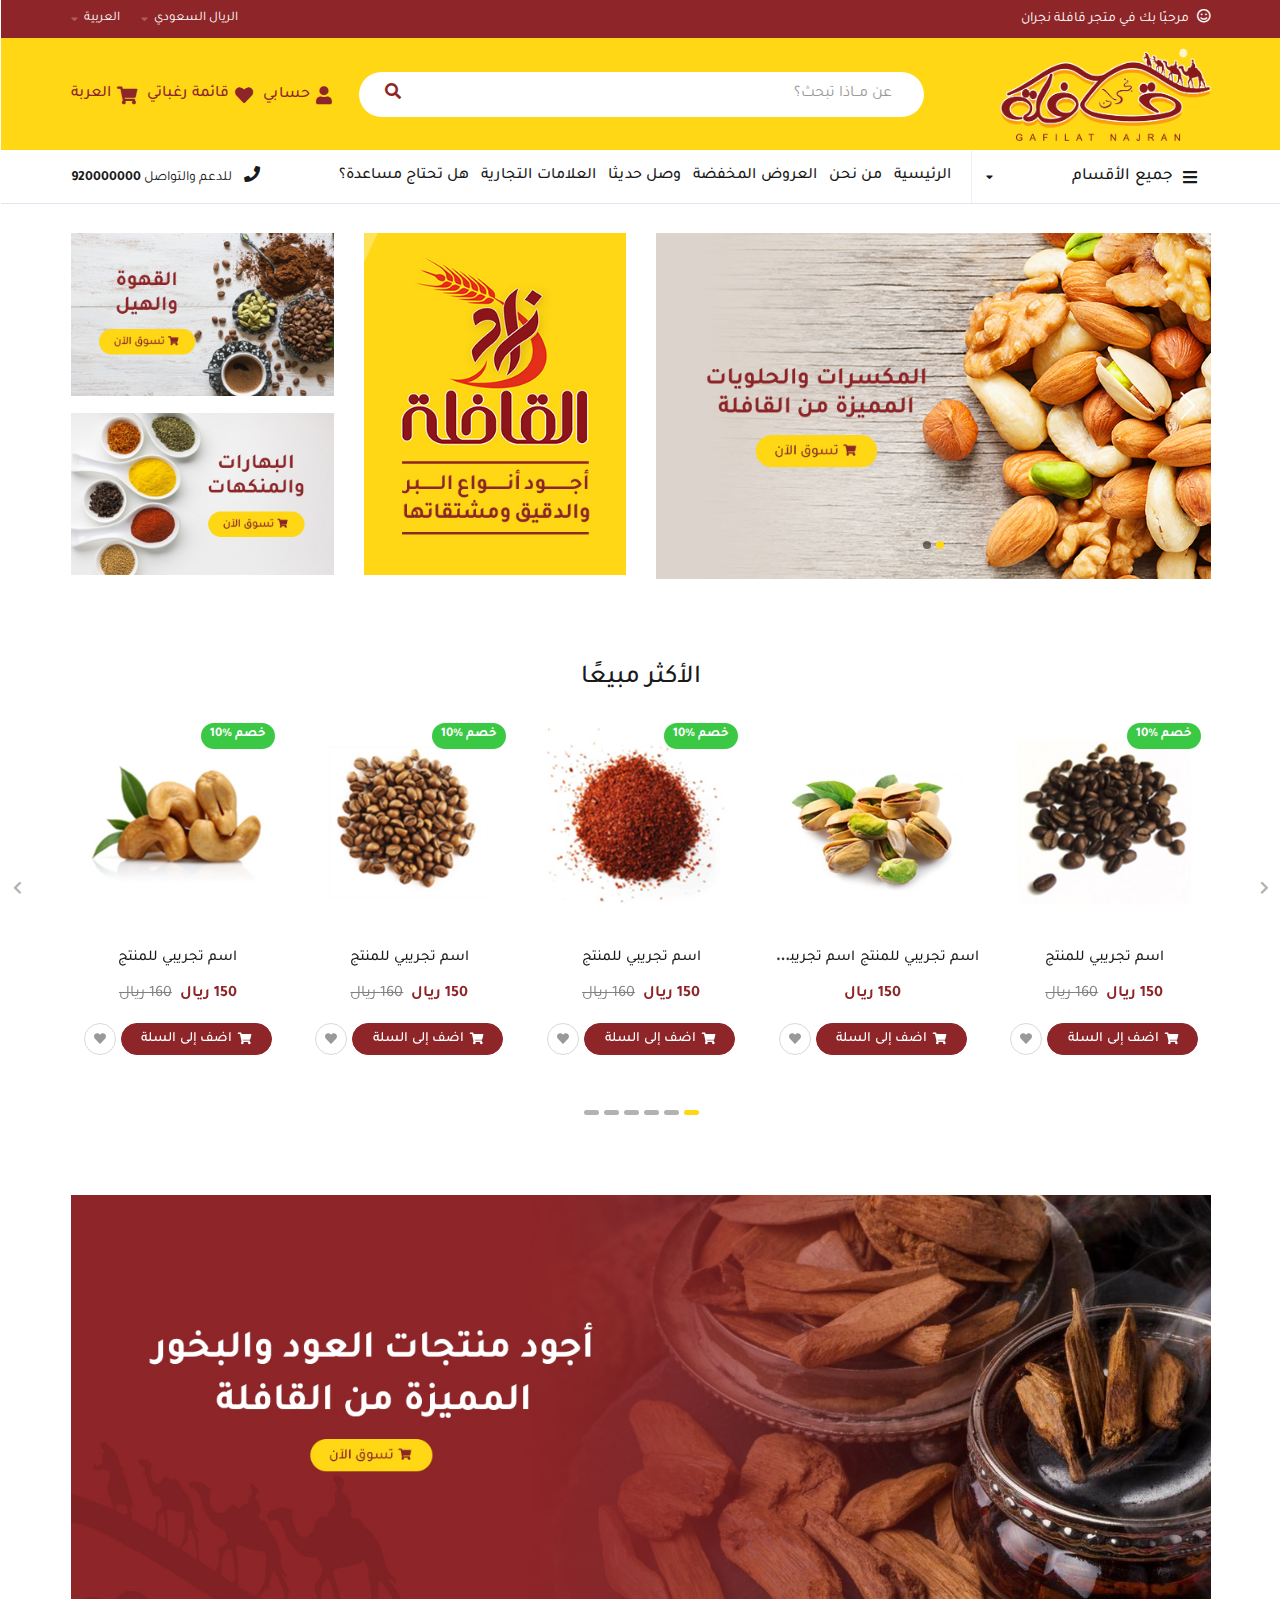
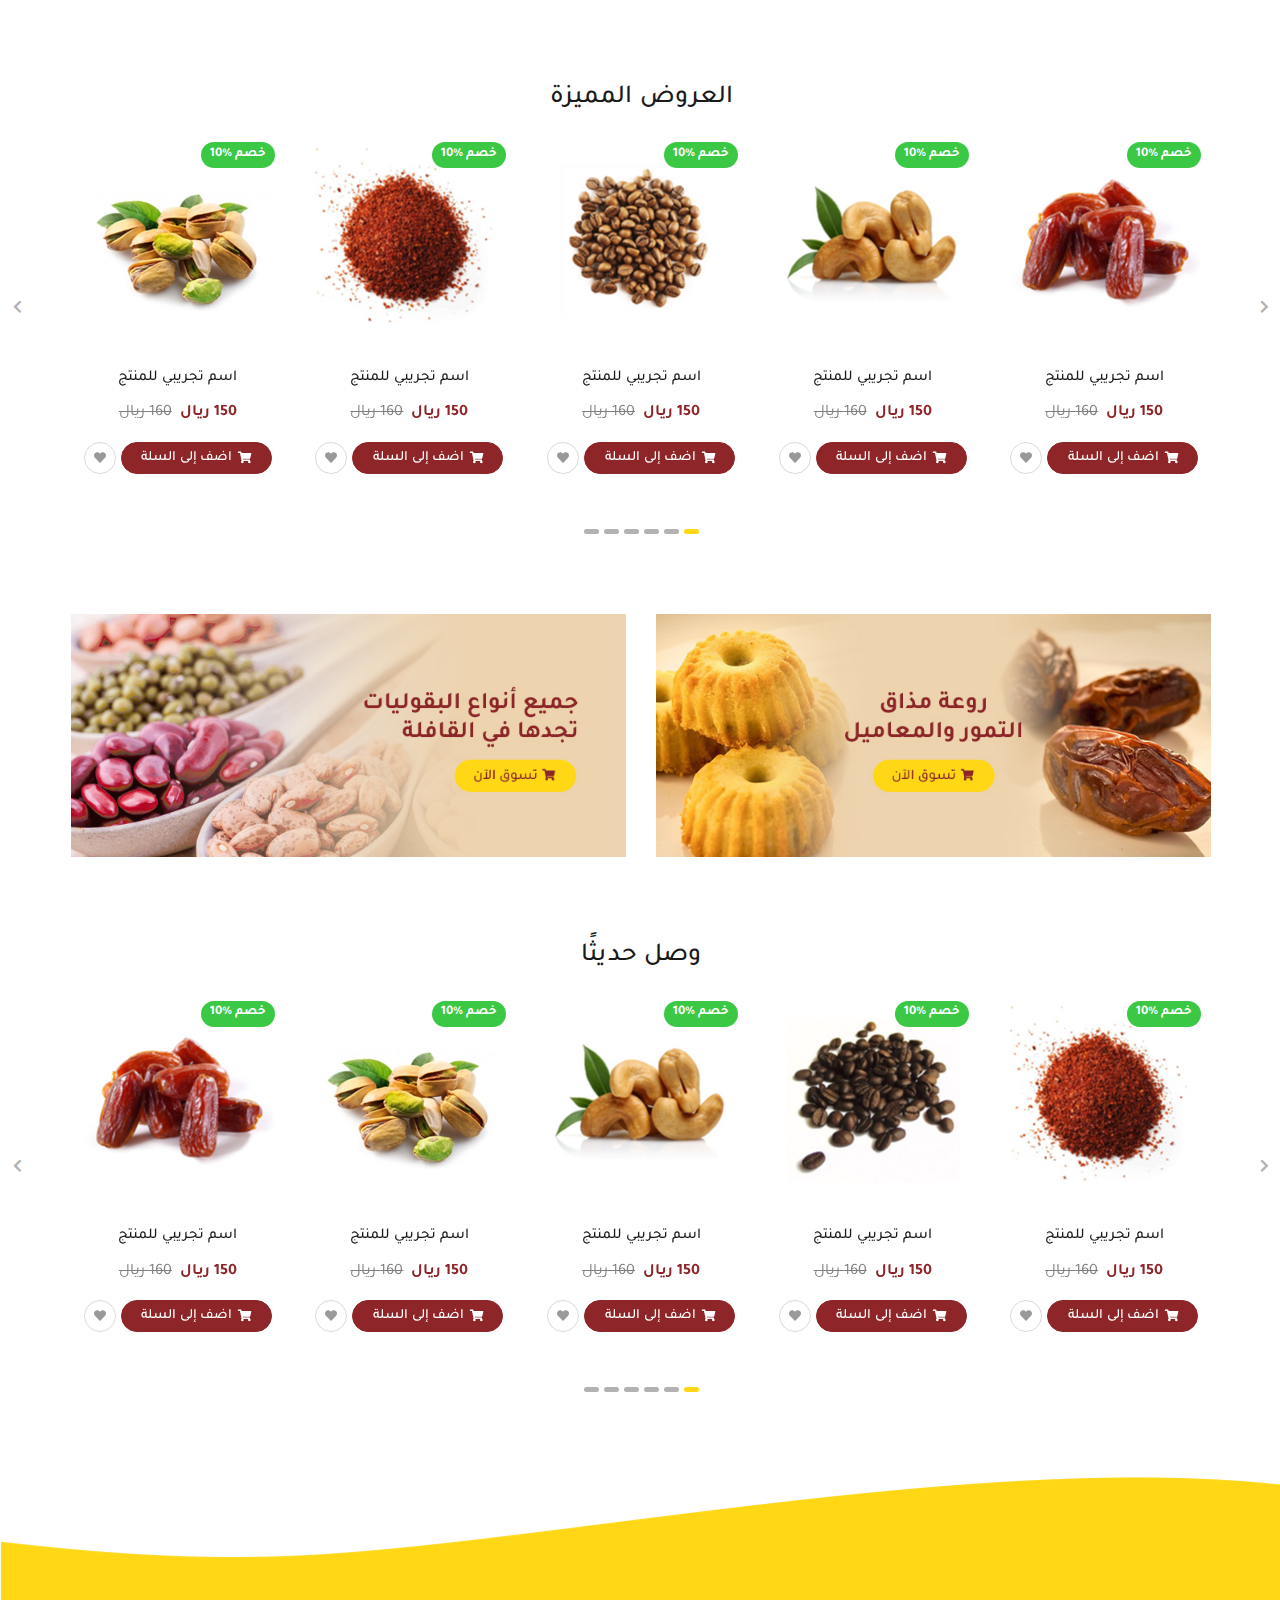
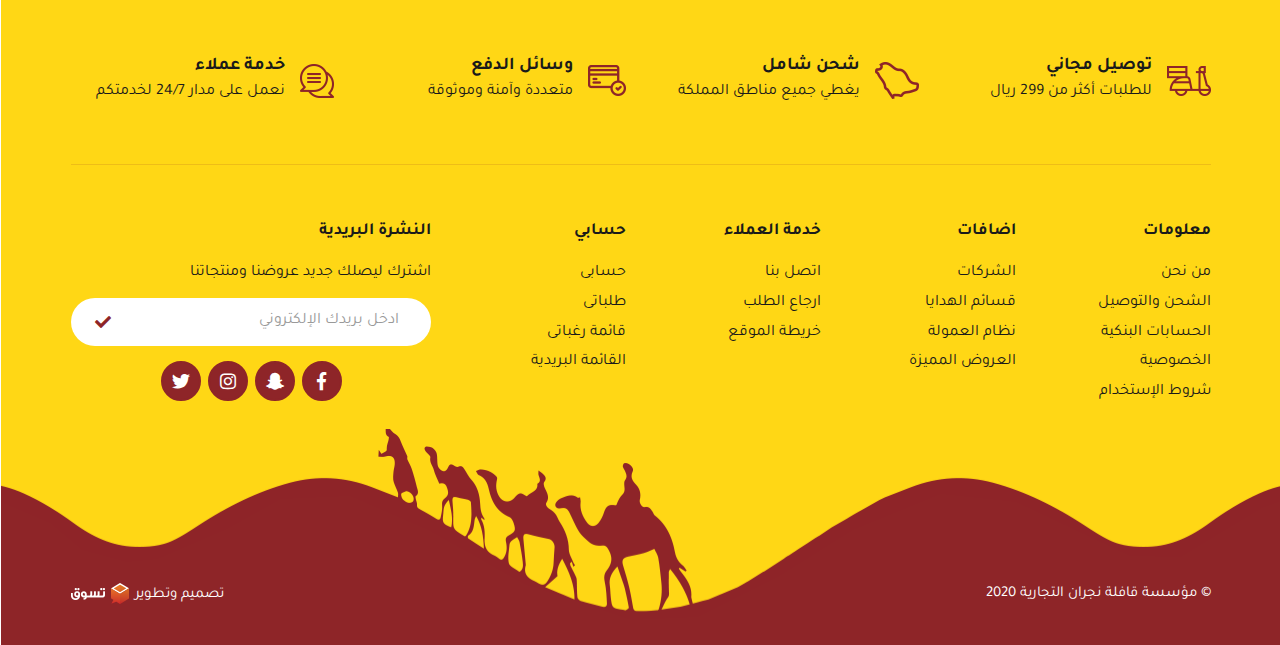
==== commit b73cd439: "en" ====
--- a/index.html
+++ b/index.html
@@ -1130,7 +1130,7 @@
     <div class="last-footer">
       <div class="container">
         <div class="copyright">
-          <div class="client-rights">مؤسسة قافلة نجران التجارية 2020 ©</div>
+          <div class="client-rights">© مؤسسة قافلة نجران التجارية 2020</div>
           <div class="tasawk">تصميم وتطوير<a href="https://tasawk.com.sa" class="fixall"><img
                 src="images/tasawk.png"></a></div>
         </div>
--- a/css/main.css
+++ b/css/main.css
@@ -491,6 +491,7 @@
   -webkit-box-align: center;
       -ms-flex-align: center;
           align-items: center;
+  text-transform: capitalize;
 }
 
 html[dir='ltr'] .nav-li {
@@ -1291,6 +1292,7 @@
   border-radius: 32px;
   border: 1px solid;
   margin: 0 2.5px;
+  text-transform: capitalize;
   -webkit-transition: all 0.3s ease-in-out;
   transition: all 0.3s ease-in-out;
 }
@@ -1538,6 +1540,7 @@
 
 .topBar-cont {
   background-color: #8e2528;
+  text-transform: capitalize;
 }
 
 @media (max-width: 991px) {
@@ -1723,6 +1726,7 @@
   font-size: 18px;
   color: #8e2528;
   cursor: pointer;
+  text-transform: capitalize;
   -webkit-transition: all 0.3s ease-in-out;
   transition: all 0.3s ease-in-out;
 }
@@ -1918,6 +1922,7 @@
   font-size: 26px;
   font-weight: 500;
   color: #1a1a1a;
+  text-transform: uppercase;
 }
 
 .products-slider-sec {
@@ -2029,6 +2034,7 @@
 .feat .feat-title {
   font-size: 18px;
   font-weight: bold;
+  text-transform: capitalize;
 }
 
 .feat .feat-desc {
@@ -2052,12 +2058,14 @@
   font-weight: bold;
   color: #1a1a1a;
   margin-bottom: 20px;
+  text-transform: uppercase;
 }
 
 .news-subhead {
   font-size: 16px;
   color: #1a1a1a;
   margin-bottom: 13px;
+  text-transform: capitalize;
 }
 
 .nav-foot-li {
@@ -2069,6 +2077,7 @@
 }
 
 .nav-foot-link {
+  text-transform: capitalize;
   font-size: 16px;
   color: #1a1a1a;
   display: inline-block;
@@ -2169,6 +2178,7 @@
   margin-top: 25px;
   background-repeat: no-repeat;
   position: relative;
+  text-transform: capitalize;
 }
 
 @media (min-width: 1500px) {
@@ -2524,8 +2534,5 @@
     display: block;
     margin: 0 0 6px;
   }
-  nav .sub2-li:last-of-type {
-    margin: 0;
-  }
 }
 /*# sourceMappingURL=main.css.map */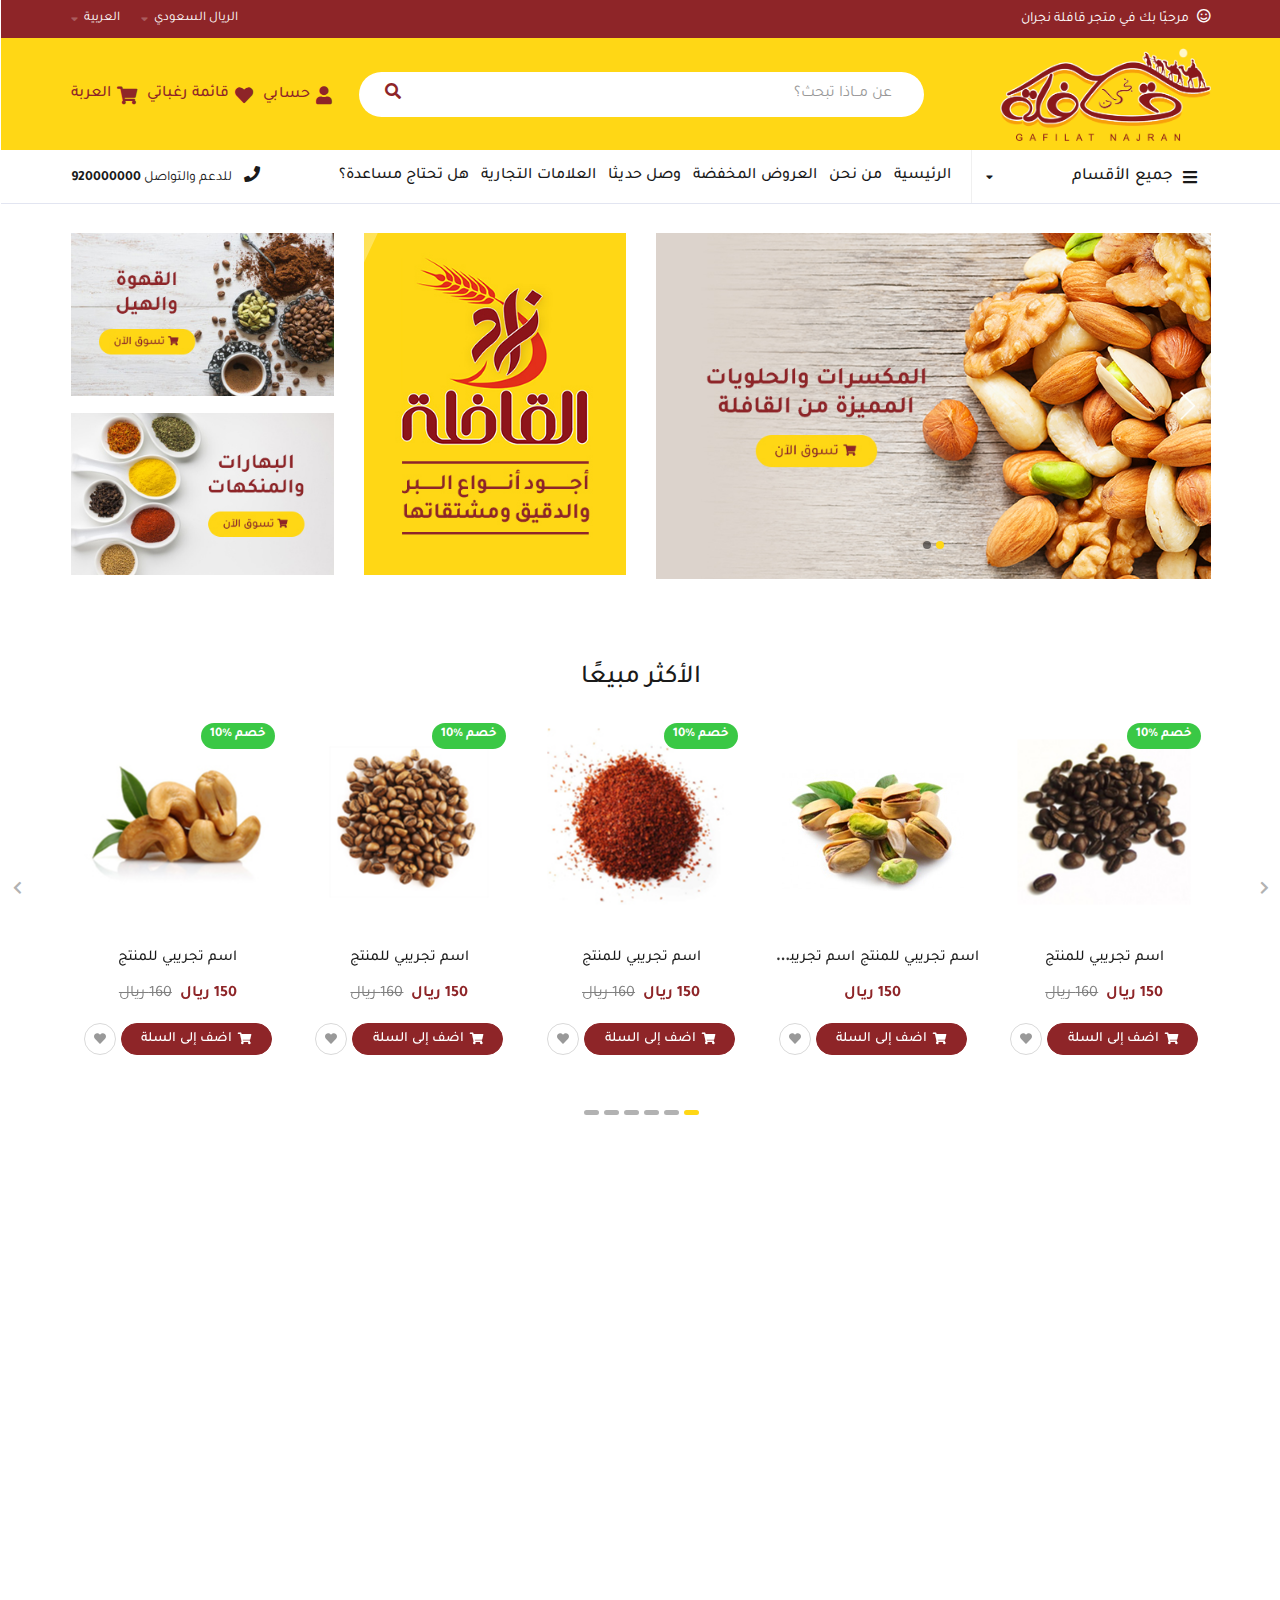
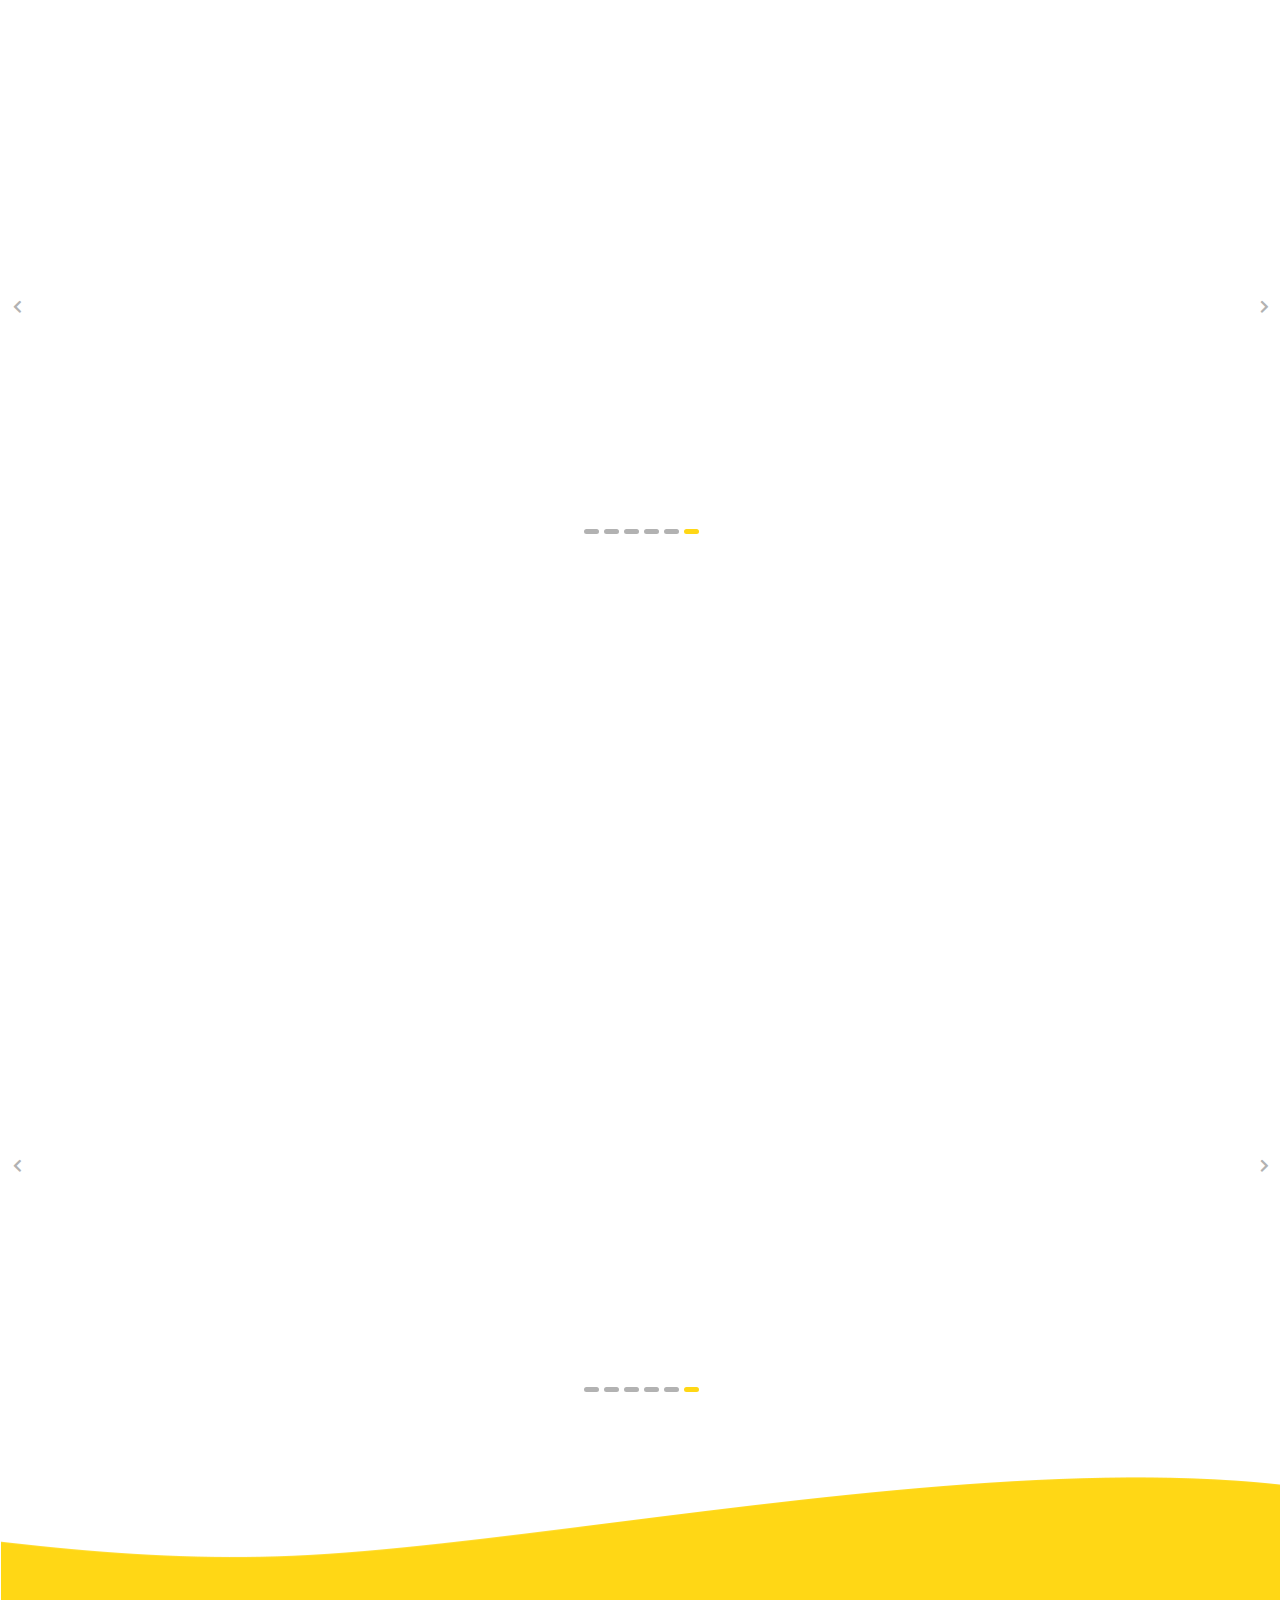
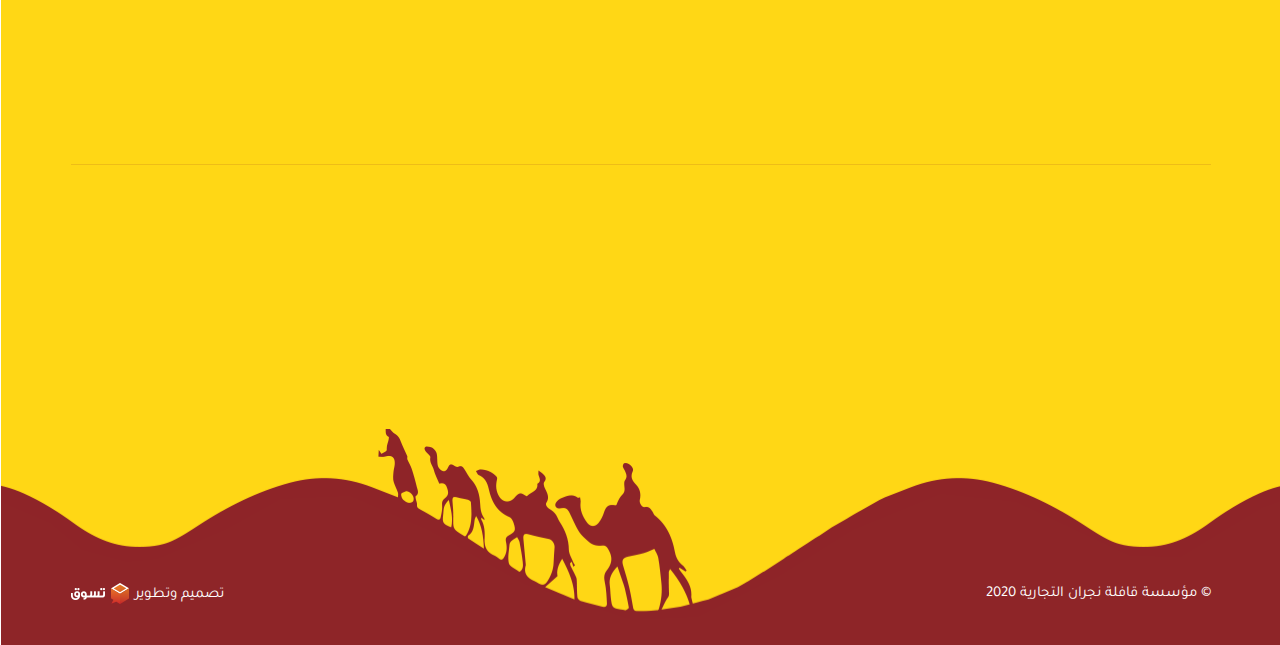
==== commit 398fcfaa: "wow" ====
--- a/index.html
+++ b/index.html
@@ -10,6 +10,7 @@
   <link rel="stylesheet" href="css/bootstrap-rtl.min.css" />
   <link rel="stylesheet" href="css/swiper.min.css" />
   <link rel="stylesheet" href="css/fontawesome.min.css" />
+  <link rel="stylesheet" href="css/animate.css" />
   <link rel="stylesheet" href="css/main.css" />
 </head>
 
@@ -351,7 +352,7 @@
       <div class="main-div">
         <div class="row">
           <div class="col-lg-6">
-            <div class="main-slider-sec">
+            <div class="main-slider-sec wow zoomIn">
               <div class="main-slider">
                 <div class="swiper-container">
                   <div class="swiper-wrapper">
@@ -377,11 +378,14 @@
           <div class="col-lg-6 col-xs-12">
             <div class="banners-grid">
               <div class="banner-cont">
-                <a href="#!" class="banner"><img src="images/banner1.jpg" class="img-responsive"></a>
+                <a href="#!" class="banner wow zoomIn" data-wow-delay="0.2s"><img src="images/banner1.jpg"
+                    class="img-responsive"></a>
               </div>
               <div class="banners-col">
-                <a href="#!" class="banner"><img src="images/banner2.jpg" class="img-responsive"></a>
-                <a href="#!" class="banner"><img src="images/banner3.jpg" class="img-responsive"></a>
+                <a href="#!" class="banner wow fadeInDown" data-wow-delay="0.4s"><img src="images/banner2.jpg"
+                    class="img-responsive"></a>
+                <a href="#!" class="banner wow fadeInUp" data-wow-delay="0.4s"><img src="images/banner3.jpg"
+                    class="img-responsive"></a>
               </div>
             </div>
           </div>
@@ -394,14 +398,14 @@
   <!-- Start products -->
   <section class="products-slider-sec">
     <div class="container">
-      <h2 class="sec-title fixall">الأكثر مبيعًا</h2>
+      <h2 class="sec-title fixall wow fadeInUp">الأكثر مبيعًا</h2>
     </div>
     <div class="container">
       <div class=" products-slider bestSeller">
         <div class="swiper-container">
           <div class="swiper-wrapper">
             <div class="swiper-slide">
-              <div class="product">
+              <div class="product wow fadeInUp">
                 <div class="img-here">
                   <a href="#!" class="pro-img fixall">
                     <img src="images/pro1.jpg" class="img-responsive">
@@ -431,7 +435,7 @@
               </div>
             </div>
             <div class="swiper-slide">
-              <div class="product">
+              <div class="product wow fadeInUp" data-wow-delay="0.15s">
                 <div class="img-here">
                   <a href="#!" class="pro-img fixall">
                     <img src="images/pro2.jpg" class="img-responsive">
@@ -457,7 +461,7 @@
               </div>
             </div>
             <div class="swiper-slide">
-              <div class="product">
+              <div class="product wow fadeInUp" data-wow-delay="0.3s">
                 <div class="img-here">
                   <a href="#!" class="pro-img fixall">
                     <img src="images/pro3.jpg" class="img-responsive">
@@ -487,7 +491,7 @@
               </div>
             </div>
             <div class="swiper-slide">
-              <div class="product">
+              <div class="product wow fadeInUp" data-wow-delay="0.45s">
                 <div class="img-here">
                   <a href="#!" class="pro-img fixall">
                     <img src="images/pro4.jpg" class="img-responsive">
@@ -517,7 +521,7 @@
               </div>
             </div>
             <div class="swiper-slide">
-              <div class="product">
+              <div class="product wow fadeInUp" data-wow-delay="0.6s">
                 <div class="img-here">
                   <a href="#!" class="pro-img fixall">
                     <img src="images/pro5.jpg" class="img-responsive">
@@ -547,7 +551,7 @@
               </div>
             </div>
             <div class="swiper-slide">
-              <div class="product">
+              <div class="product wow fadeInUp" data-wow-delay="0.75s">
                 <div class="img-here">
                   <a href="#!" class="pro-img fixall">
                     <img src="images/pro6.jpg" class="img-responsive">
@@ -587,7 +591,7 @@
   <!-- End products -->
 
   <!-- Start Banner -->
-  <div class="SingleBanner-cont">
+  <div class="SingleBanner-cont wow zoomIn">
     <div class="container"><a href="#!" class="banner"><img src="images/banner4.jpg" class="img-responsive"></a></div>
   </div>
   <!-- End Banner -->
@@ -595,14 +599,14 @@
   <!-- Start products -->
   <section class="products-slider-sec">
     <div class="container">
-      <h2 class="sec-title fixall">العروض المميزة</h2>
+      <h2 class="sec-title fixall wow fadeInUp">العروض المميزة</h2>
     </div>
     <div class="container">
       <div class=" products-slider offers">
         <div class="swiper-container">
           <div class="swiper-wrapper">
             <div class="swiper-slide">
-              <div class="product">
+              <div class="product wow fadeInUp">
                 <div class="img-here">
                   <a href="#!" class="pro-img fixall">
                     <img src="images/pro6.jpg" class="img-responsive">
@@ -632,7 +636,7 @@
               </div>
             </div>
             <div class="swiper-slide">
-              <div class="product">
+              <div class="product wow fadeInUp" data-wow-delay="0.15s">
                 <div class="img-here">
                   <a href="#!" class="pro-img fixall">
                     <img src="images/pro5.jpg" class="img-responsive">
@@ -662,7 +666,7 @@
               </div>
             </div>
             <div class="swiper-slide">
-              <div class="product">
+              <div class="product wow fadeInUp" data-wow-delay="0.3s">
                 <div class="img-here">
                   <a href="#!" class="pro-img fixall">
                     <img src="images/pro4.jpg" class="img-responsive">
@@ -692,7 +696,7 @@
               </div>
             </div>
             <div class="swiper-slide">
-              <div class="product">
+              <div class="product wow fadeInUp" data-wow-delay="0.45s">
                 <div class="img-here">
                   <a href="#!" class="pro-img fixall">
                     <img src="images/pro3.jpg" class="img-responsive">
@@ -722,7 +726,7 @@
               </div>
             </div>
             <div class="swiper-slide">
-              <div class="product">
+              <div class="product wow fadeInUp" data-wow-delay="0.6s">
                 <div class="img-here">
                   <a href="#!" class="pro-img fixall">
                     <img src="images/pro2.jpg" class="img-responsive">
@@ -752,7 +756,7 @@
               </div>
             </div>
             <div class="swiper-slide">
-              <div class="product">
+              <div class="product wow fadeInUp" data-wow-delay="0.75s">
                 <div class="img-here">
                   <a href="#!" class="pro-img fixall">
                     <img src="images/pro1.jpg" class="img-responsive">
@@ -795,8 +799,9 @@
   <div class="doubleBanner-cont">
     <div class="container">
       <div class="double-banner">
-        <a href="#!" class="banner"><img src="images/banner5.jpg" class="img-responsive"></a>
-        <a href="#!" class="banner"><img src="images/banner6.jpg" class="img-responsive"></a>
+        <a href="#!" class="banner wow zoomIn"><img src="images/banner5.jpg" class="img-responsive"></a>
+        <a href="#!" class="banner wow zoomIn" data-wow-delay="0.2s"><img src="images/banner6.jpg"
+            class="img-responsive"></a>
       </div>
     </div>
   </div>
@@ -805,14 +810,14 @@
   <!-- Start products -->
   <section class="products-slider-sec">
     <div class="container">
-      <h2 class="sec-title fixall">وصل حديثًا</h2>
+      <h2 class="sec-title fixall wow fadeInUp">وصل حديثًا</h2>
     </div>
     <div class="container">
       <div class=" products-slider new">
         <div class="swiper-container">
           <div class="swiper-wrapper">
             <div class="swiper-slide">
-              <div class="product">
+              <div class="product wow fadeInUp">
                 <div class="img-here">
                   <a href="#!" class="pro-img fixall">
                     <img src="images/pro3.jpg" class="img-responsive">
@@ -842,7 +847,7 @@
               </div>
             </div>
             <div class="swiper-slide">
-              <div class="product">
+              <div class="product wow fadeInUp" data-wow-delay="0.15s">
                 <div class="img-here">
                   <a href="#!" class="pro-img fixall">
                     <img src="images/pro1.jpg" class="img-responsive">
@@ -872,7 +877,7 @@
               </div>
             </div>
             <div class="swiper-slide">
-              <div class="product">
+              <div class="product wow fadeInUp" data-wow-delay="0.3s">
                 <div class="img-here">
                   <a href="#!" class="pro-img fixall">
                     <img src="images/pro5.jpg" class="img-responsive">
@@ -902,7 +907,7 @@
               </div>
             </div>
             <div class="swiper-slide">
-              <div class="product">
+              <div class="product wow fadeInUp" data-wow-delay="0.45s">
                 <div class="img-here">
                   <a href="#!" class="pro-img fixall">
                     <img src="images/pro2.jpg" class="img-responsive">
@@ -932,7 +937,7 @@
               </div>
             </div>
             <div class="swiper-slide">
-              <div class="product">
+              <div class="product wow fadeInUp" data-wow-delay="0.6s">
                 <div class="img-here">
                   <a href="#!" class="pro-img fixall">
                     <img src="images/pro6.jpg" class="img-responsive">
@@ -962,7 +967,7 @@
               </div>
             </div>
             <div class="swiper-slide">
-              <div class="product">
+              <div class="product wow fadeInUp" data-wow-delay="0.75s">
                 <div class="img-here">
                   <a href="#!" class="pro-img fixall">
                     <img src="images/pro4.jpg" class="img-responsive">
@@ -1007,7 +1012,7 @@
       <div class="feats">
         <div class="row">
           <div class="col-md-3">
-            <div class="feat">
+            <div class="feat wow fadeInUp">
               <div class="feat-img"><img src="images/feat1.png" class="img-responsive"></div>
               <div class="feat-info">
                 <h5 class="feat-title fixall">توصيل مجاني</h5>
@@ -1018,7 +1023,7 @@
             </div>
           </div>
           <div class="col-md-3">
-            <div class="feat">
+            <div class="feat wow fadeInUp" data-wow-delay="0.15s">
               <div class="feat-img"><img src="images/feat2.png" class="img-responsive"></div>
               <div class="feat-info">
                 <h5 class="feat-title fixall">شحن شامل</h5>
@@ -1029,7 +1034,7 @@
             </div>
           </div>
           <div class="col-md-3">
-            <div class="feat">
+            <div class="feat wow fadeInUp" data-wow-delay="0.3s">
               <div class="feat-img"><img src="images/feat3.png" class="img-responsive"></div>
               <div class="feat-info">
                 <h5 class="feat-title fixall">وسائل الدفع</h5>
@@ -1040,7 +1045,7 @@
             </div>
           </div>
           <div class="col-md-3">
-            <div class="feat">
+            <div class="feat wow fadeInUp" data-wow-delay="0.45s">
               <div class="feat-img"><img src="images/feat4.png" class="img-responsive"></div>
               <div class="feat-info">
                 <h5 class="feat-title fixall">خدمة عملاء</h5>
@@ -1063,7 +1068,7 @@
       <div class="footer">
         <div class="row">
           <div class="col-md-2 col-sm-3 col-xs-12">
-            <div class="nav-foot-cont">
+            <div class="nav-foot-cont wow fadeInUp">
               <h3 class="fixall nav-foot-header foot-header">معلومات</h3>
               <ul class="nav-foot fixall list-unstyled">
                 <li class="nav-foot-li fixall"><a href="#!" class="nav-foot-link fixall">من نحن</a></li>
@@ -1075,7 +1080,7 @@
             </div>
           </div>
           <div class="col-md-2 col-sm-3 col-xs-12">
-            <div class="nav-foot-cont">
+            <div class="nav-foot-cont wow fadeInUp" data-wow-delay="0.15s">
               <h3 class="fixall nav-foot-header foot-header">اضافات</h3>
               <ul class="nav-foot fixall list-unstyled">
                 <li class="nav-foot-li fixall"><a href="#!" class="nav-foot-link fixall">الشركات</a></li>
@@ -1086,7 +1091,7 @@
             </div>
           </div>
           <div class="col-md-2 col-sm-3 col-xs-12">
-            <div class="nav-foot-cont">
+            <div class="nav-foot-cont wow fadeInUp" data-wow-delay="0.3s">
               <h3 class="fixall nav-foot-header foot-header">خدمة العملاء</h3>
               <ul class="nav-foot fixall list-unstyled">
                 <li class="nav-foot-li fixall"><a href="#!" class="nav-foot-link fixall">اتصل بنا</a></li>
@@ -1096,7 +1101,7 @@
             </div>
           </div>
           <div class="col-md-2 col-sm-3 col-xs-12">
-            <div class="nav-foot-cont">
+            <div class="nav-foot-cont wow fadeInUp" data-wow-delay="0.45s">
               <h3 class="fixall nav-foot-header foot-header">حسابي</h3>
               <ul class="nav-foot fixall list-unstyled">
                 <li class="nav-foot-li fixall"><a href="#!" class="nav-foot-link fixall">حسابى</a></li>
@@ -1106,8 +1111,8 @@
               </ul>
             </div>
           </div>
-          <div class="col-md-4 col-xs-12">
-            <div class="news-letter">
+          <div class="col-md-4 col-xs-12 wow fadeInUp" data-wow-delay="0.6s">
+            <div class="news-letter ">
               <h3 class="fixall news-header foot-header">النشرة البريدية</h3>
               <p class="fixall news-subhead">اشترك ليصلك جديد عروضنا ومنتجاتنا</p>
               <div class="newsletter-cont">
@@ -1141,6 +1146,7 @@
   <script src="js/jquery-2.2.1.min.js"> </script>
   <script src="js/bootstrap.min.js"></script>
   <script src="js/swiper.min.js"></script>
+  <script src="js/wow.min.js"></script>
   <script src="js/main.js"></script>
 </body>
 
